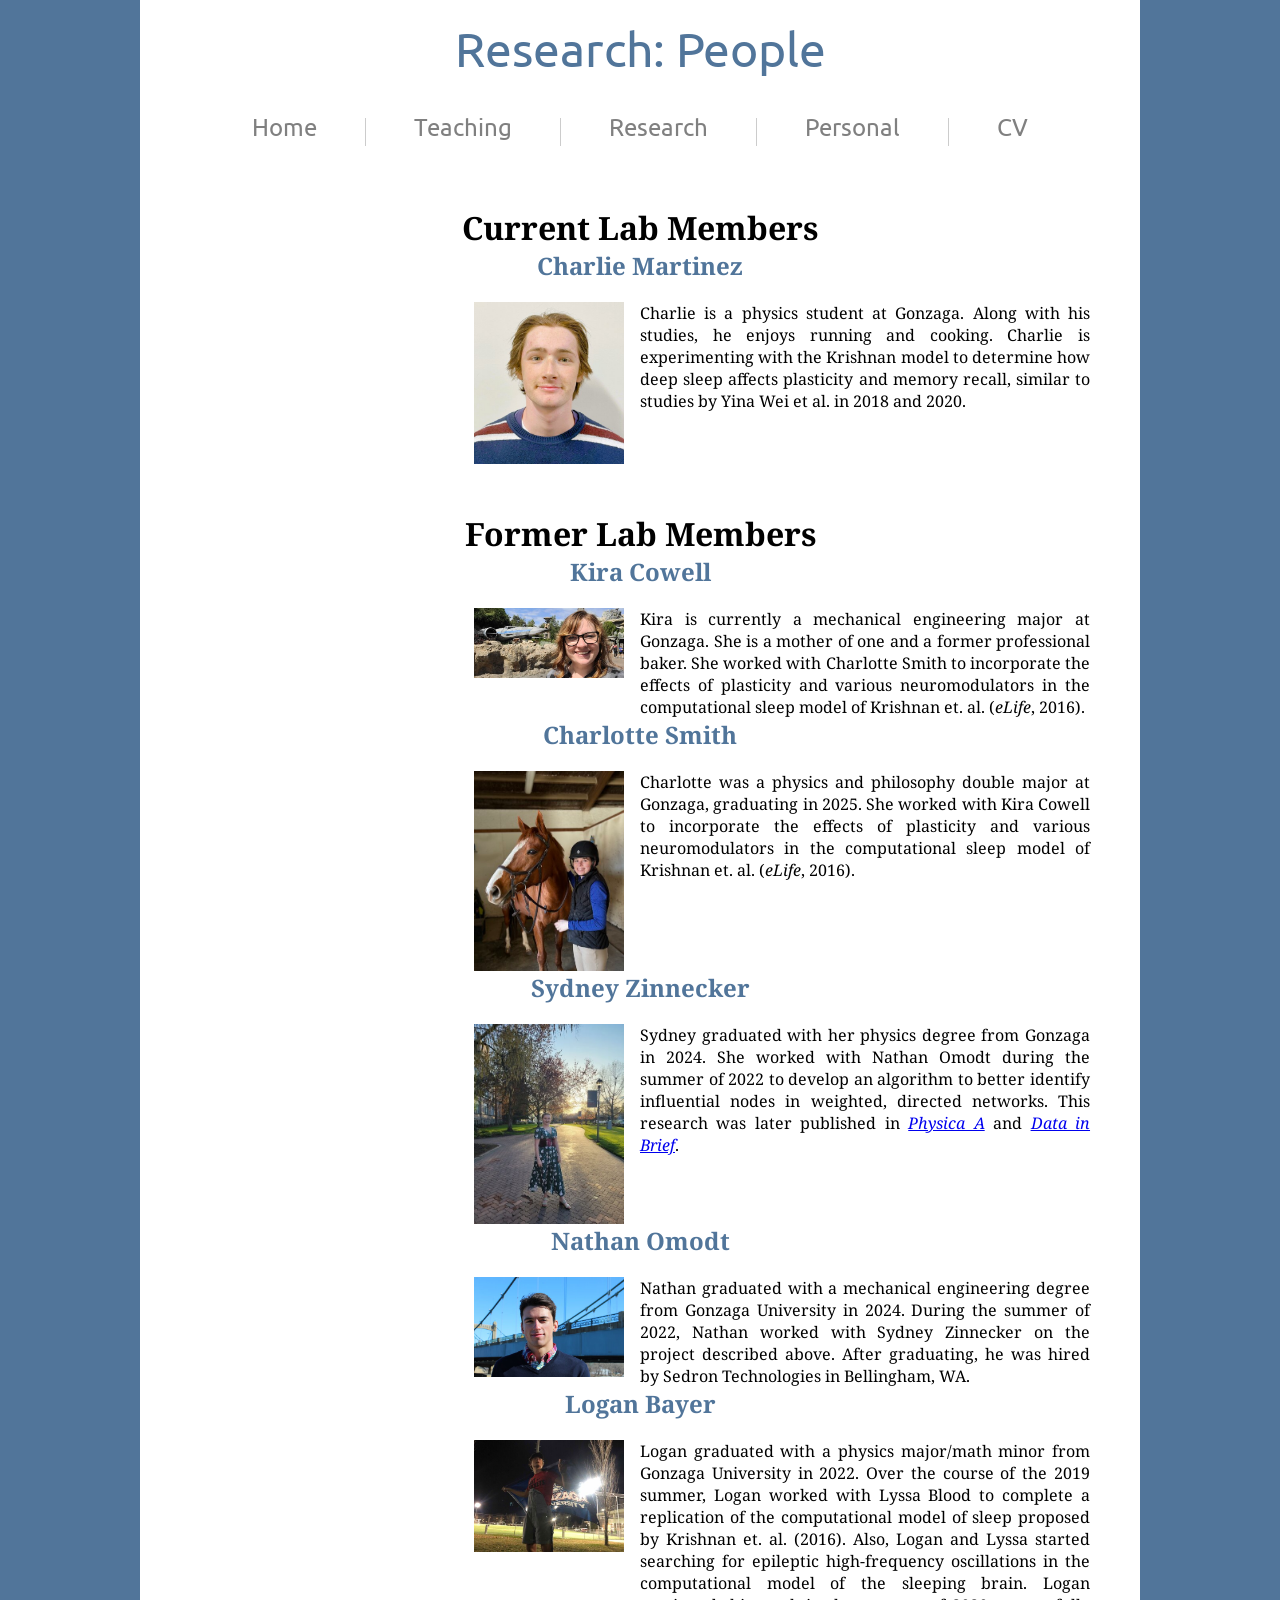
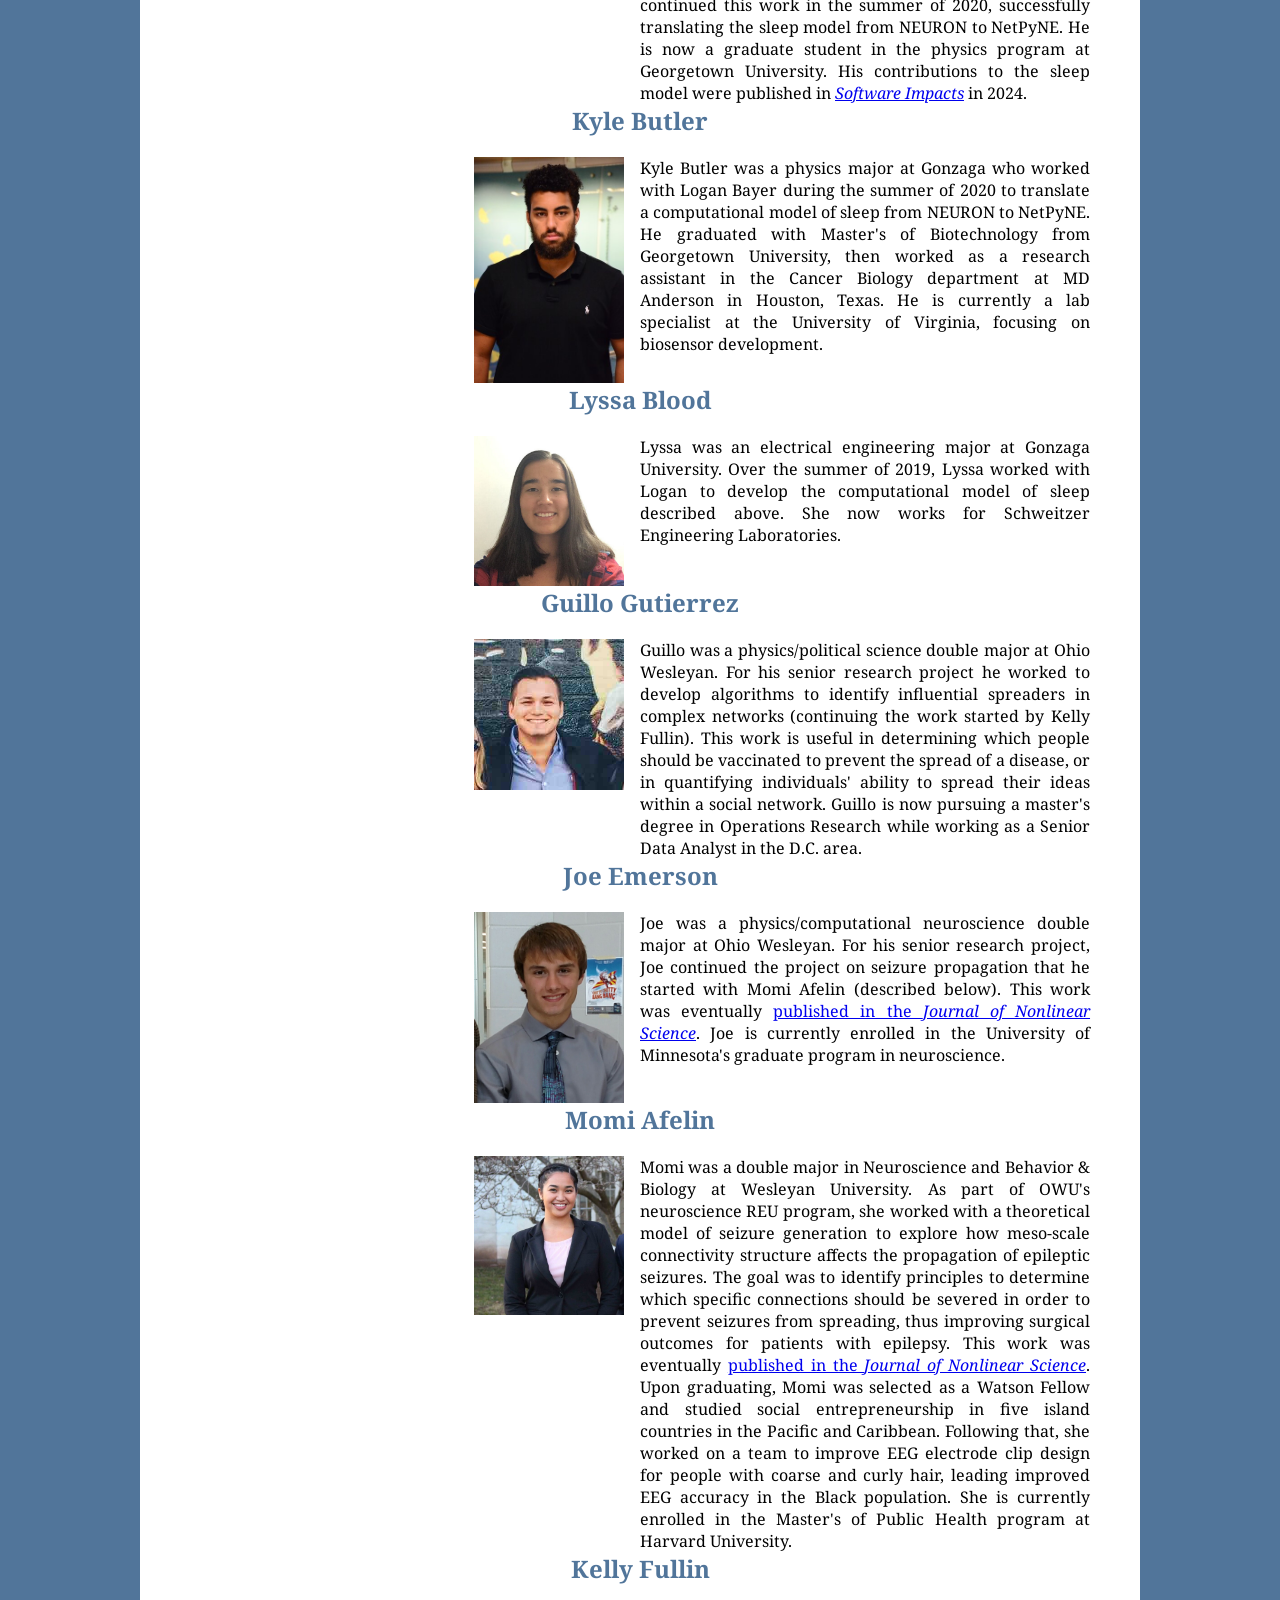
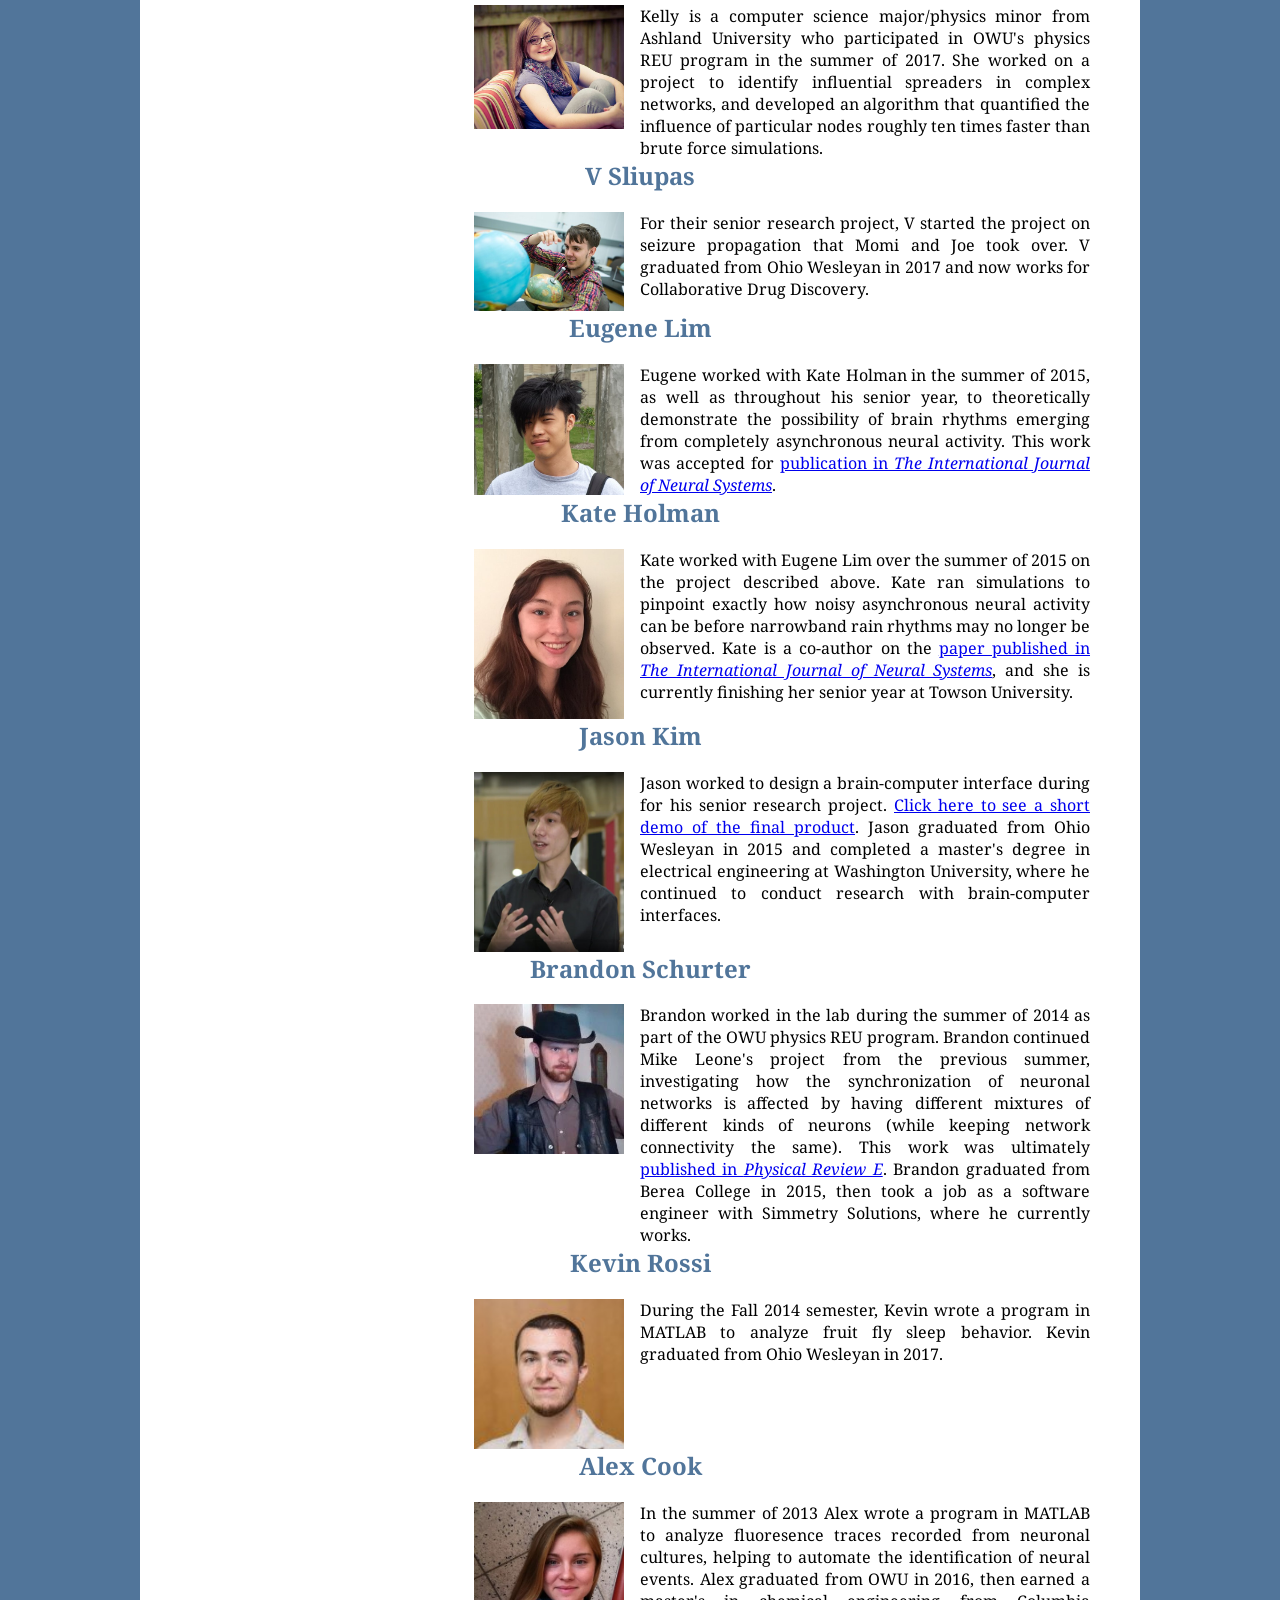
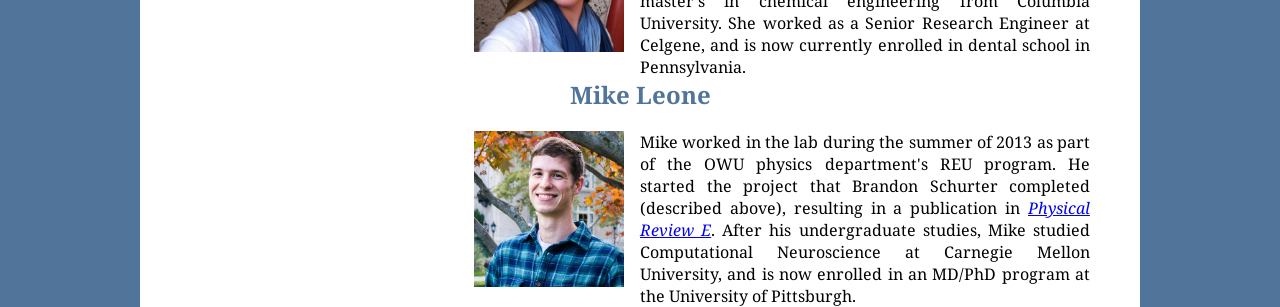
==== research/research_people.html @ 62ed1fb1 "initial commit for overhauled website: mobile friendly and html memory app" ====
<html>

<head>
	<meta name="viewport" content="width=device-width, initial-scale=1">
	<title> Christian G. Fink, Gonzaga University </title>
	<link rel="stylesheet" href="research_people_style.css">
	<script type="text/javascript" src="jquery-3.1.0.min.js"></script>
</head>

<body>
	<div id="container">
		<div id="content">
		
			<div class="pagetitle">
				Research: People		
			</div>
			
			<!-- begin dropdown navigation bar -->
			<div class="nav">
				<div class="dropdown">
					<a href="../index.html"> <button class="dropbtn"> Home </button> </a>
				</div>
				
				<div class="vertline"> <!-- vertical line to separate dropdown buttons -->
				</div>
				
				<div class="dropdown">
				<a href="../teaching/teaching_overview.html"><button class="dropbtn"> Teaching </button></a>
					<div class="dropdown-content">
						<a href="../teaching/teaching_overview.html">Overview</a>
						<a href="../teaching/teaching_courses.html">Courses</a>
						<a href="../teaching/teaching_resources.html">Pedagogical resources</a>
					</div>
				</div>
				
				<div class="vertline"> <!-- vertical line to separate dropdown buttons -->
				</div>
				
				<div class="dropdown">
				<a href="../research/research_projects.html"> <button class="dropbtn"> Research </button> </a>
					<div class="dropdown-content">
						<a href="../research/research_projects.html">Projects</a>
						<a href="../research/research_people.html">People</a>
						<a href="../research/research_publications.html">Publications</a>
					</div>
				</div>
				
				<div class="vertline"> <!-- vertical line to separate dropdown buttons -->
				</div>
				
				<div class="dropdown">
				<a href="../personal/personal_overview.html"><button class="dropbtn"> Personal </button></a>
					<div class="dropdown-content">
						<a href="../personal/personal_overview.html">About me</a>
						<a href="../personal/personal_running.html">Running</a>
					</div>
				</div>
				
				<div class="vertline"> <!-- vertical line to separate dropdown buttons -->
				</div>
				
				<div class="dropdown">
					<a href="../cv/fink_cv.pdf"><button class="dropbtn"> CV </button></a>
					<div class="dropdown-content">
						<a href="../cv/fink_cv.pdf">View</a> <!-- this doesn't work...need to fix this -->
						<a href="../cv/fink_cv.pdf" download>Download</a>
					</div>
				</div>
			</div> <!-- end nav -->
		<!-- hamburger menu for mobile -->
		<button class="hamburger" onclick="toggleMobileMenu()">&#9776; Menu</button>
		<div class="mobile-nav" id="mobile-nav">
			<a href="../index.html">Home</a>
			<a href="../teaching/teaching_overview.html">Teaching: Overview</a>
			<a href="../teaching/teaching_courses.html">Teaching: Courses</a>
			<a href="../teaching/teaching_resources.html">Teaching: Resources</a>
			<a href="../research/research_projects.html">Research: Projects</a>
			<a href="../research/research_people.html">Research: People</a>
			<a href="../research/research_publications.html">Research: Publications</a>
			<a href="../personal/personal_overview.html">Personal: About me</a>
			<a href="../personal/personal_running.html">Personal: Running</a>
			<a href="../cv/fink_cv.pdf">CV: View</a>
			<a href="../cv/fink_cv.pdf" download>CV: Download</a>
		</div>
			
			<!--begin main text area -->
			<div class="maintext">
				<h1> Current Lab Members </h1>
				
				<div class="picandtext">
					<center>
					<h2> Charlie Martinez </h2>
					</center>
						<div class="picleft">
							<img src="people_img/charlie_martinez.jpeg" alt="" />
						</div>
						<div class="textright">
							Charlie is a physics student at Gonzaga. Along with his studies, 
							he enjoys running and cooking. Charlie is experimenting with the 
							Krishnan model to determine how deep sleep affects plasticity and 
							memory recall, similar to studies by Yina Wei et al. in 2018 and 2020. 
						</div>
				</div>

				
				<h1> Former Lab Members </h1>
				
				<div class="picandtext">
					<center>
					<h2> Kira Cowell </h2>
					</center>
						<div class="picleft">
							<img src="people_img/kira_cowell.jpg" alt="" />
						</div>
						<div class="textright">
							Kira is currently a mechanical engineering major at Gonzaga. She is a mother of one and a former professional baker. 
							She worked with Charlotte Smith to incorporate the effects of plasticity
							and various neuromodulators in the computational sleep model of Krishnan et. al. (<i>eLife</i>, 2016). 
						</div>
				</div>
				
				<div class="picandtext">
					<center>
					<h2> Charlotte Smith </h2>
					</center>
						<div class="picleft">
							<img src="people_img/charlotte_smith.jpeg" alt="" />
						</div>
						<div class="textright">
							Charlotte was a physics and philosophy double major at Gonzaga, graduating in 2025.  
							She worked with Kira Cowell to incorporate the effects of plasticity
							and various neuromodulators in the computational sleep model of Krishnan et. al. (<i>eLife</i>, 2016). 
						</div>
				</div>
				
				<div class="picandtext">
					<center>
					<h2> Sydney Zinnecker </h2>
					</center>
						<div class="picleft">
							<img src="people_img/sydney_zinnecker.jpg" alt="" />
						</div>
						<div class="textright">
							Sydney graduated with her physics degree from Gonzaga in 2024. She worked with Nathan Omodt during the summer of 
							2022 to develop an algorithm to better identify influential nodes in weighted, directed networks. This research was
							later published in <a href="https://www.sciencedirect.com/science/article/pii/S0378437123006386" target="_blank"><i>Physica A</i></a> 
							and <a href="https://www.sciencedirect.com/science/article/pii/S2352340923006212" target="_blank"><i>Data in Brief</i></a>.
						</div>
				</div>
				
				<div class="picandtext">
					<center>
					<h2> Nathan Omodt </h2>
					</center>
						<div class="picleft">
							<img src="people_img/Nathan_Omodt.JPG" alt="" />
						</div>
						<div class="textright">
							Nathan graduated with a mechanical engineering degree from Gonzaga University in 2024. During the summer of 2022, Nathan worked with Sydney 
							Zinnecker on the project described above. After graduating, he was hired by Sedron Technologies in Bellingham, WA.
						</div>
				</div>
				
				<div class="picandtext">
					<center>
					<h2> Logan Bayer </h2>
					</center>
						<div class="picleft">
							<img src="people_img/logan_bayer.JPG" alt="" />
						</div>
						<div class="textright">
							Logan graduated with a physics major/math minor from Gonzaga University in 2022. 
							Over the course of the 2019 summer, Logan worked with Lyssa Blood to complete a 
							replication of the computational model of sleep proposed by Krishnan et. al. (2016). Also, Logan and Lyssa started searching 
							for epileptic high-frequency oscillations in the computational model of the sleeping brain. 
							Logan continued this work in the summer of 2020, successfully translating the sleep model from NEURON to NetPyNE.
							He is now a graduate student in the physics program at Georgetown University. His contributions to the sleep model
							were published in <a href="https://www.sciencedirect.com/science/article/pii/S2665963824000551" target="_blank"><i>Software Impacts</i></a> in 2024.
						</div>
				</div>
				
				<div class="picandtext">
					<center>
					<h2> Kyle Butler </h2>
					</center>
						<div class="picleft">
							<img src="people_img/kyle_butler.jpg" alt="" />
						</div>
						<div class="textright">
							Kyle Butler was a physics major at Gonzaga who worked with Logan Bayer during the summer of 2020
							to translate a computational model of sleep from NEURON to NetPyNE. He graduated with Master's of 
							Biotechnology from Georgetown University, then worked as a research assistant in the Cancer Biology 
							department at MD Anderson in Houston, Texas. He is currently a lab specialist at the University of Virginia,
							focusing on biosensor development.
							
						</div>
				</div>
				
				<div class="picandtext">
					<center>
					<h2> Lyssa Blood </h2>
					</center>
						<div class="picleft">
							<img src="people_img/lyssa_blood.jpg" alt="" />
						</div>
						<div class="textright">
							Lyssa was an electrical engineering major at Gonzaga University. Over the summer of 2019, 
							Lyssa worked with Logan to develop the computational model of sleep described above. 
							She now works for Schweitzer Engineering Laboratories.
						</div>
				</div>
				
				<div class="picandtext">
					<center>
					<h2> Guillo Gutierrez </h2>
					</center>
						<div class="picleft">
							<img src="people_img/guillo.jpg" alt="" />
						</div>
						<div class="textright">
							Guillo was a physics/political science double major at Ohio Wesleyan. For his senior research project he 
							worked to develop algorithms to identify influential spreaders
							in complex networks (continuing the work started by Kelly Fullin). This work is useful in determining which people 
							should be vaccinated to prevent the spread of a disease, or in quantifying individuals' ability to spread their
							ideas within a social network. Guillo is now pursuing a master's degree in Operations Research while working as a Senior 
							Data Analyst in the D.C. area.
						</div>
				</div>
				
				<div class="picandtext">
					<center>
					<h2> Joe Emerson </h2>
					</center>
						<div class="picleft">
							<img src="people_img/joe_emerson.png" alt="" />
						</div>
						<div class="textright">
							Joe was a physics/computational neuroscience double major at Ohio Wesleyan. For his senior research project, Joe
							continued the project on seizure propagation that he started with Momi Afelin (described below). This work was eventually
							<a href="https://link.springer.com/article/10.1007/s00332-019-09545-4" target="_blank">published in the <i>Journal of Nonlinear Science</i></a>. 
							Joe is currently enrolled in the University of Minnesota's
							graduate program in neuroscience.
						</div>
				</div>
				
				<div class="picandtext">
					<center>
					<h2> Momi Afelin </h2>
					</center>
						<div class="picleft">
							<img src="people_img/momi_afelin.JPG" alt="" />
						</div>
						<div class="textright">
							Momi was a double major in Neuroscience and Behavior & Biology at Wesleyan University. As part of OWU's 
							neuroscience REU program, she worked with a theoretical model of seizure generation
							to explore how meso-scale connectivity structure affects the propagation 
							of epileptic seizures. The goal was to identify principles to determine which
							specific connections should be severed in order to prevent seizures from spreading,
							thus improving surgical outcomes for patients with epilepsy. This work was eventually
							<a href="https://link.springer.com/article/10.1007/s00332-019-09545-4" target="_blank">published in the <i>Journal of Nonlinear Science</i></a>.
							Upon graduating, Momi was selected as a 
							Watson Fellow and studied social entrepreneurship in five island countries in the Pacific and Caribbean. Following that, she worked on a team to improve
							EEG electrode clip design for people with coarse and curly hair, leading improved EEG accuracy in the Black population. She is currently enrolled in 
							the Master's of Public Health program at Harvard University.
						</div>
				</div>
				
				<div class="picandtext">
					<center>
					<h2> Kelly Fullin </h2>
					</center>
						<div class="picleft">
							<img src="people_img/kelly_fullin.JPG" alt="" />
						</div>
						<div class="textright">
							Kelly is a computer science major/physics minor from Ashland University who participated
							in OWU's physics REU program in the summer of 2017. She worked on a project to identify influential spreaders
							in complex networks, and developed an algorithm that quantified the influence of particular nodes roughly ten times faster
							than brute force simulations.
						</div>
				</div>
				
				<div class="picandtext">
					<center>
					<h2> V Sliupas </h2>
					</center>
						<div class="picleft">
							<img src="people_img/v_sliupas.jpg" alt="" />
						</div>
						<div class="textright">
							For their senior research project, V started the project on seizure propagation that Momi and Joe took over. V graduated from
							Ohio Wesleyan in 2017 and now works for Collaborative Drug Discovery.
						</div>
				</div>
				
				<div class="picandtext">
					<center>
					<h2> Eugene Lim </h2>
					</center>
						<div class="picleft">
							<img src="people_img/eugene_lim.jpg" alt="" />
						</div>
						<div class="textright">
							Eugene worked with Kate Holman in the summer of 2015, as well as throughout his senior year, to theoretically
							demonstrate the possibility of brain rhythms emerging from completely asynchronous neural activity. This work
							was accepted for <a href="http://www.worldscientific.com/doi/abs/10.1142/S0129065716500490" target="_blank">publication in 
							<i>The International Journal of Neural Systems</i></a>.
						</div>
				</div>
				
				<div class="picandtext">
					<center>
					<h2> Kate Holman </h2>
					</center>
						<div class="picleft">
							<img src="people_img/kate_holman.JPG" alt="" />
						</div>
						<div class="textright">
							Kate worked with Eugene Lim over the summer of 2015 on the project described above. Kate ran simulations to
							pinpoint exactly how noisy asynchronous neural activity can be before narrowband rain rhythms may no longer be observed. 
							Kate is a co-author on the <a href="http://www.worldscientific.com/doi/abs/10.1142/S0129065716500490" target="_blank">paper published 
							in <i>The International Journal of Neural Systems</i></a>, and she is 
							currently finishing her senior year at Towson University.
						</div>
				</div>
				
				<div class="picandtext">
					<center>
					<h2> Jason Kim </h2>
					</center>
						<div class="picleft">
							<img src="people_img/jason_kim.jpg" alt="" />
						</div>
						<div class="textright">
							Jason worked to design a brain-computer interface during for his senior research project. 
							<a href="https://www.youtube.com/watch?v=GSs8C_G0uCc" target="_blank">Click here to see a short demo
							of the final product</a>. Jason graduated from Ohio Wesleyan in 2015 and completed a master's 
							degree in electrical engineering at Washington University, where he continued to conduct research with brain-computer interfaces.
						</div>
				</div>
				
				<div class="picandtext">
					<center>
					<h2> Brandon Schurter </h2>
					</center>
						<div class="picleft">
							<img src="people_img/brandon_schurter.jpg" alt="" />
						</div>
						<div class="textright">
							Brandon worked in the lab during the summer of 2014 as part of the OWU physics REU program. Brandon continued Mike Leone's project
							from the previous summer, investigating how the synchronization of neuronal networks is affected by having different mixtures
							of different kinds of neurons (while keeping network connectivity the same). This work was ultimately 
							<a href="http://journals.aps.org/pre/abstract/10.1103/PhysRevE.91.032813" target="_blank">published in <i>Physical Review E</i></a>.
							Brandon graduated from Berea College in 2015, then took a job as a software engineer with Simmetry Solutions, where he currently works.
						</div>
				</div>
				
				<div class="picandtext">
					<center>
					<h2> Kevin Rossi </h2>
					</center>
						<div class="picleft">
							<img src="people_img/kevin_rossi.jpg" alt="" />
						</div>
						<div class="textright">
							During the Fall 2014 semester, Kevin wrote a program in MATLAB to analyze fruit fly sleep behavior. Kevin graduated from 
							Ohio Wesleyan in 2017. 
						</div>
				</div>
				
			<!--	<div class="picandtext">
					<center>
					<h2> Ben Letson </h2>
					</center>
						<div class="picleft">
							<img src="people_img/ben_letson.jpg" alt="" />
						</div>
						<div class="textright">
							For his senior research project, Ben worked to implement and extend <a href="http://www.ncbi.nlm.nih.gov/pubmed/22903565" target="_blank"> a control 
							algorithm</a> for desynchronizing a population of neurons with an electrical stimulus. Such an algorithm would be useful for eliminating
							the tremor associated with Parkinson's disease. Ben also contributed to a <a href="http://journals.aps.org/pre/abstract/10.1103/PhysRevE.91.032813" target="_blank"> 
							publication investigating the synchronization of neuronal networks</a>.
							Ben is now studying theoretical neuroscience in the University of Pittsburgh's graduate program
							in mathematics.
						</div>
				</div> -->
				
				<div class="picandtext">
					<center>
					<h2> Alex Cook </h2>
					</center>
						<div class="picleft">
							<img src="people_img/alex_cook.jpg" alt="" />
						</div>
						<div class="textright">
							In the summer of 2013 Alex wrote a program in MATLAB to analyze fluoresence traces recorded from neuronal cultures, helping
							to automate	the identification of neural events.
							Alex graduated from OWU in 2016, then earned a master's in chemical engineering from Columbia University. She
							worked as a Senior Research Engineer at Celgene, and is now currently enrolled in dental school in Pennsylvania.
							
						</div>
				</div>
				
				<div class="picandtext">
					<center>
					<h2> Mike Leone </h2>
					</center>
						<div class="picleft">
							<img src="people_img/mike_leone.jpg" alt="" />
						</div>
						<div class="textright">
							Mike worked in the lab during the summer of 2013 as part of the OWU physics department's REU program. He started the 
							project that Brandon Schurter completed (described above), resulting in a publication in 
							<a href="http://journals.aps.org/pre/abstract/10.1103/PhysRevE.91.032813" target="_blank"><i>Physical Review E</i></a>.
							After his undergraduate studies, Mike studied Computational Neuroscience at Carnegie Mellon University, and is
							now enrolled in an MD/PhD program at the University of Pittsburgh.
						</div>
				</div> 

			</div>
		</div> <!-- end content -->
	</div> <!-- end container -->
	
	<script>
	  (function(i,s,o,g,r,a,m){i['GoogleAnalyticsObject']=r;i[r]=i[r]||function(){
	  (i[r].q=i[r].q||[]).push(arguments)},i[r].l=1*new Date();a=s.createElement(o),
	  m=s.getElementsByTagName(o)[0];a.async=1;a.src=g;m.parentNode.insertBefore(a,m)
	  })(window,document,'script','https://www.google-analytics.com/analytics.js','ga');

	  ga('create', 'UA-84944506-1', 'auto');
	  ga('send', 'pageview');

	</script>
	<script>
		function toggleMobileMenu() {
			document.getElementById("mobile-nav").classList.toggle("open");
		}
	</script>
</body>


</html>
---- research/research_people_style.css ----
@import 'https://fonts.googleapis.com/css?family=Muli|Noto+Serif|Oswald|Ubuntu';
 
html, body {
    margin: 0;
	background-color:51759A;
	font-size:16px; 
}

#container{
	height:100%;
}

#content {
	margin: auto;
	background-color: white; /* DBD8D7 is a nice light gray */
	color: black;
	max-width: 1000px;
	min-height:100%;
} 

.pagetitle {
	color: 51759A;
	font-size: 3em;
	max-width: 500px;
	margin: auto;
	text-align:center;
	font-family: 'Ubuntu',monospace;
	line-height: 2em;
}

.nav {
	text-align:center;
}

.navitem {
	display:inline-block;
    background-color: #4CAF50;
    color: white;
    padding: 16px;
    font-size: 16px;
}

.itembox:hover{
	background-color:white;
	color:305D93;
	border-color:305D93;
}



 /*dropdown code from http://www.w3schools.com/howto/howto_css_dropdown.asp */
 /* Dropdown Button */
.dropbtn {
    background-color: white;
    color: gray;
    padding: 16px;
    font-size: 1.5em;
	font-family: 'Ubuntu',Sans-Serif;
    /* border-right: solid black 2px; */
	border: none;
    cursor: pointer;
	margin: auto 1em;
	/* margin: 0 1em 2em; /* top [left-and-right] bottom */ 
}

/* The container <div> - needed to position the dropdown content */
.dropdown {
    /* position: relative; */
	text-align:center;
    display: inline-block;
}

/* Dropdown Content (Hidden by Default) */
.dropdown-content {
	font-family: 'Ubuntu',Sans-Serif;
    display: none;
    position: absolute;
    background-color: #f9f9f9;
    min-width: 160px;
    box-shadow: 0px 8px 16px 0px rgba(0,0,0,0.2);
}

/* Links inside the dropdown */
.dropdown-content a {
    color: black;
    padding: 12px 16px;
    text-decoration: none;
    display: block;
}

/* Change color of dropdown links on hover */
.dropdown-content a:hover {background-color: #f1f1f1}

/* Show the dropdown menu on hover */
.dropdown:hover .dropdown-content {
    display: block;
}

/* Change the background color of the dropdown button when the dropdown content is shown */
.dropdown:hover .dropbtn {
    font-weight:bold;
	font-size:1.75em;
}

.maintext{
	clear:both;
	max-width:900px;
	margin: 2em auto;
	color:black;
	font-family: 'Noto Serif',Sans-Serif;
	font-size:1em;
	text-align: justify;
}

.picandtext{
    content:"";
    display: table;
    clear: both;
	margin: 0 auto;
}

.picleft{
	float: left;
    width: 50%;
}

.textright {
    float: right;
    width: 50%;
}

img {
    width:150px;
	float:right;
	margin: 0 1em;
}

@media screen and (max-width: 480px) {
    .left, 
    .right {
        float: none;
        width: auto;
    }
}

h1 {
	text-align:center;
	font-family: 'Noto Serif',Sans-Serif;
	margin: 1.5em auto 0;
}

h2 {
	color: 51759A;
}


/* ===== HAMBURGER / MOBILE NAV ===== */
.hamburger {
    display: none;
    background: none;
    border: none;
    font-size: 1.8em;
    cursor: pointer;
    padding: 10px 20px;
    color: gray;
    width: 100%;
    text-align: left;
}

.mobile-nav {
    display: none;
    flex-direction: column;
    background: #f9f9f9;
    border-top: 1px solid #ddd;
    border-bottom: 1px solid #ddd;
}

.mobile-nav a {
    padding: 12px 20px;
    text-decoration: none;
    color: black;
    border-bottom: 1px solid #eee;
    font-family: 'Ubuntu', Sans-Serif;
    font-size: 1em;
}

.mobile-nav a:hover { background-color: #f1f1f1; }

.mobile-nav.open { display: flex; }

/* ===== MOBILE RESPONSIVE LAYOUT ===== */
@media screen and (max-width: 768px) {
    .hamburger { display: block; }
    .nav { display: none; }
    .pagetitle { font-size: 1.8em; line-height: 1.5em; padding: 10px 0; }
    .picright, .textleft, .picleft, .textright {
        float: none;
        width: 100%;
        box-sizing: border-box;
    }
    .maintext { margin: 1em; }
}


.vertline {
    display: inline-block;
    height: 28px;
    border-left: 1px solid #ccc;
    vertical-align: middle;
    margin: 0 4px;
}
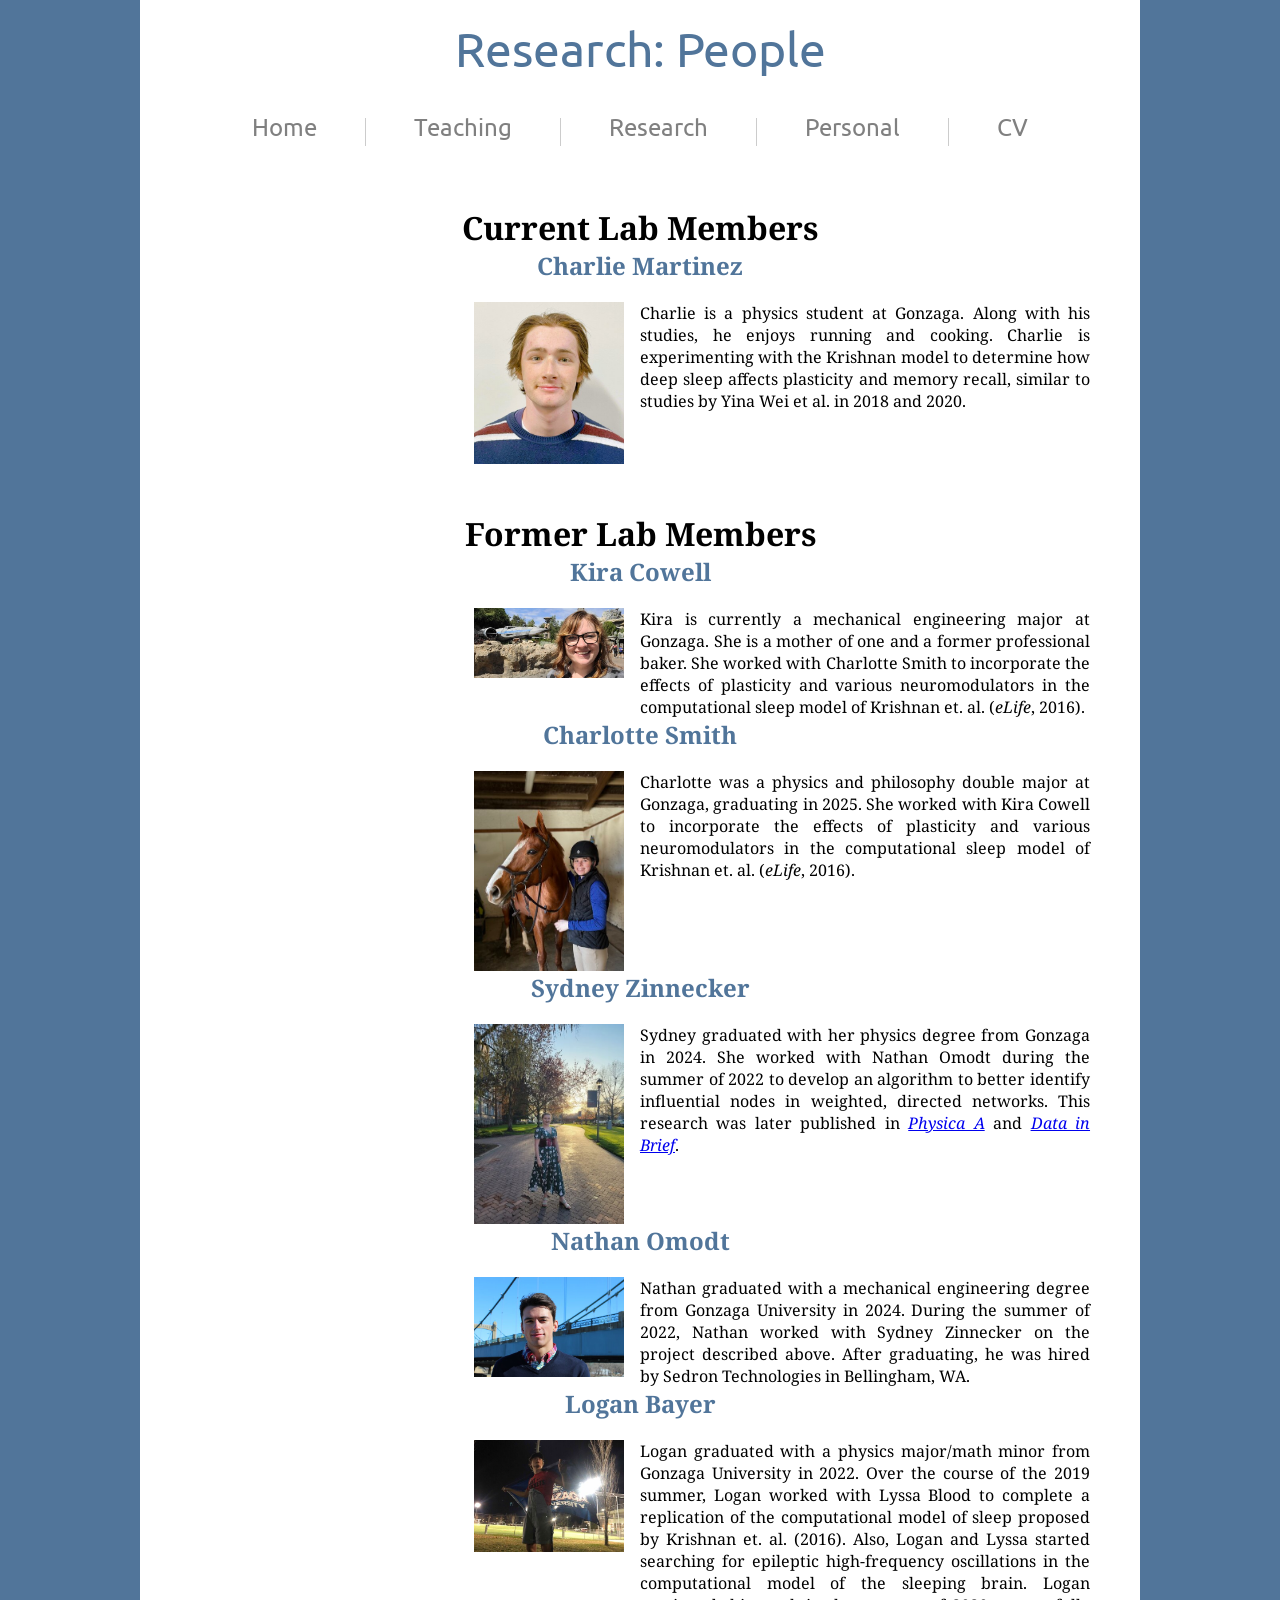
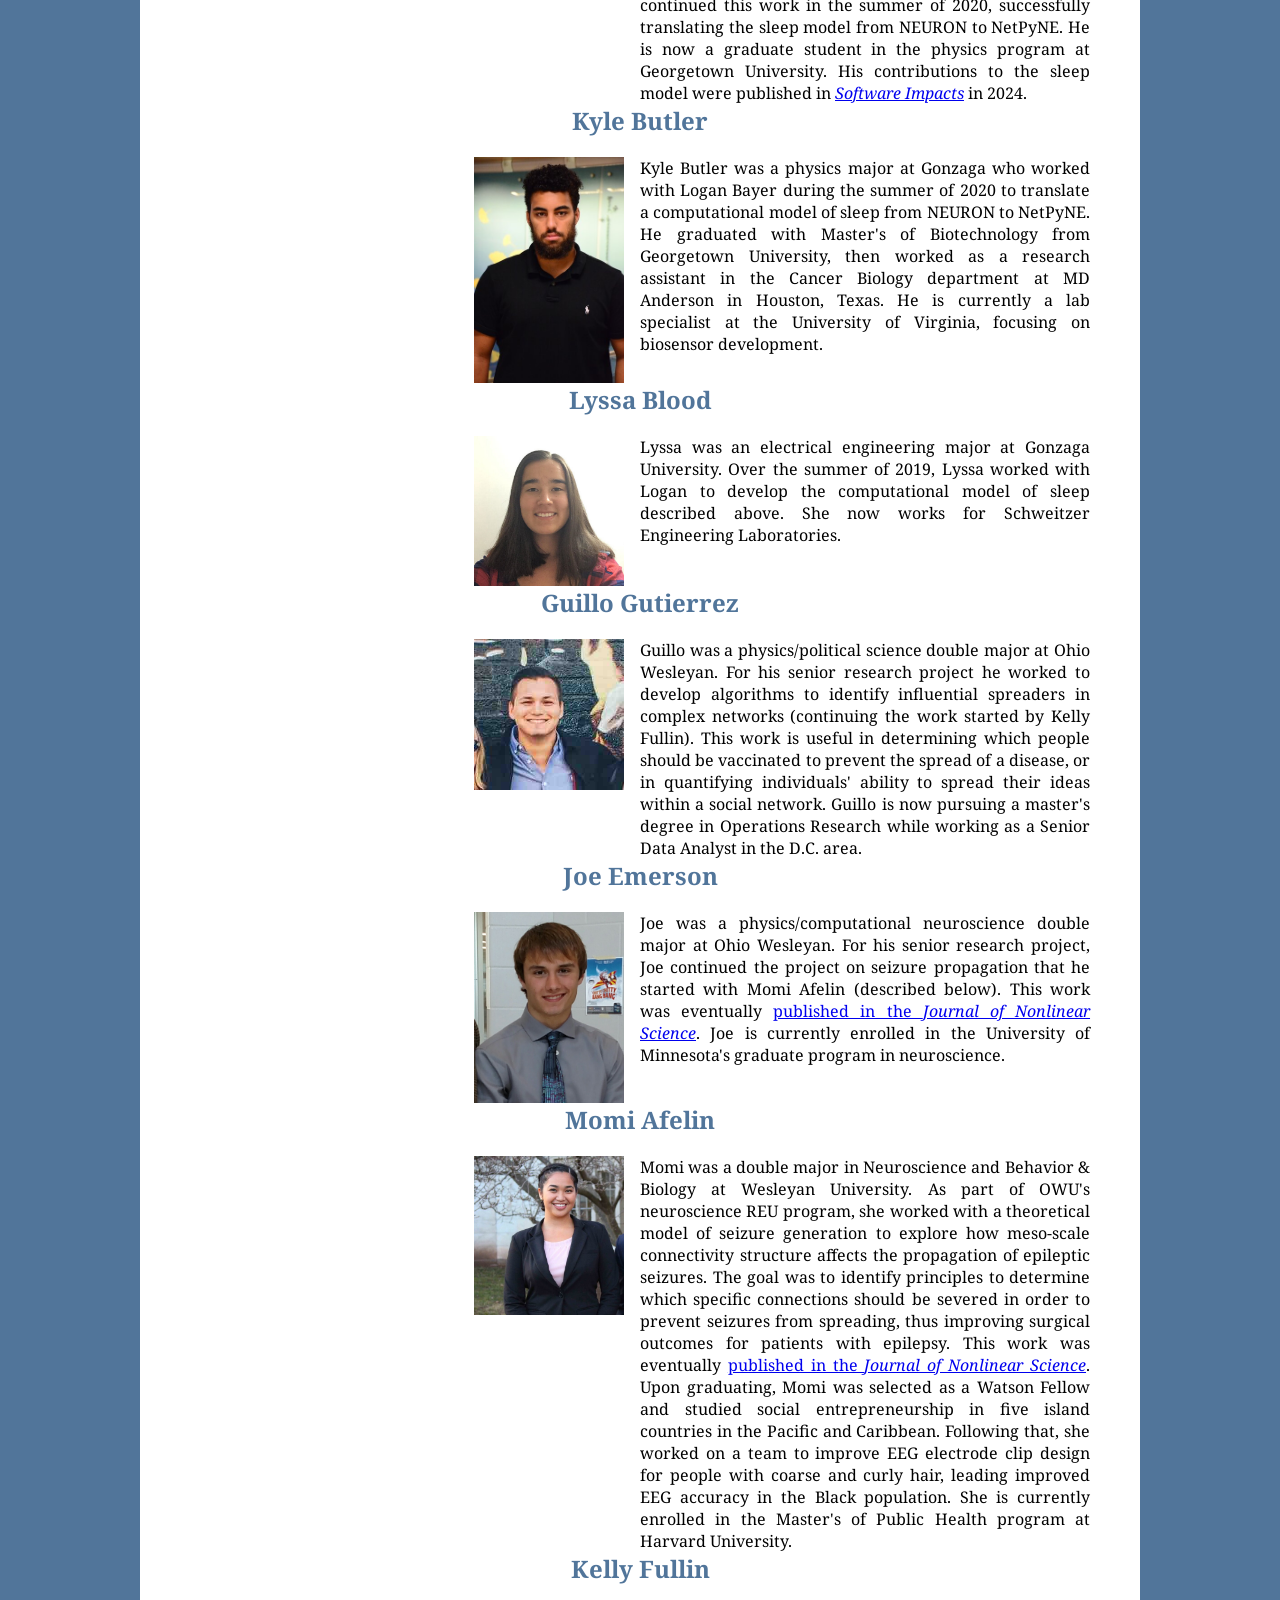
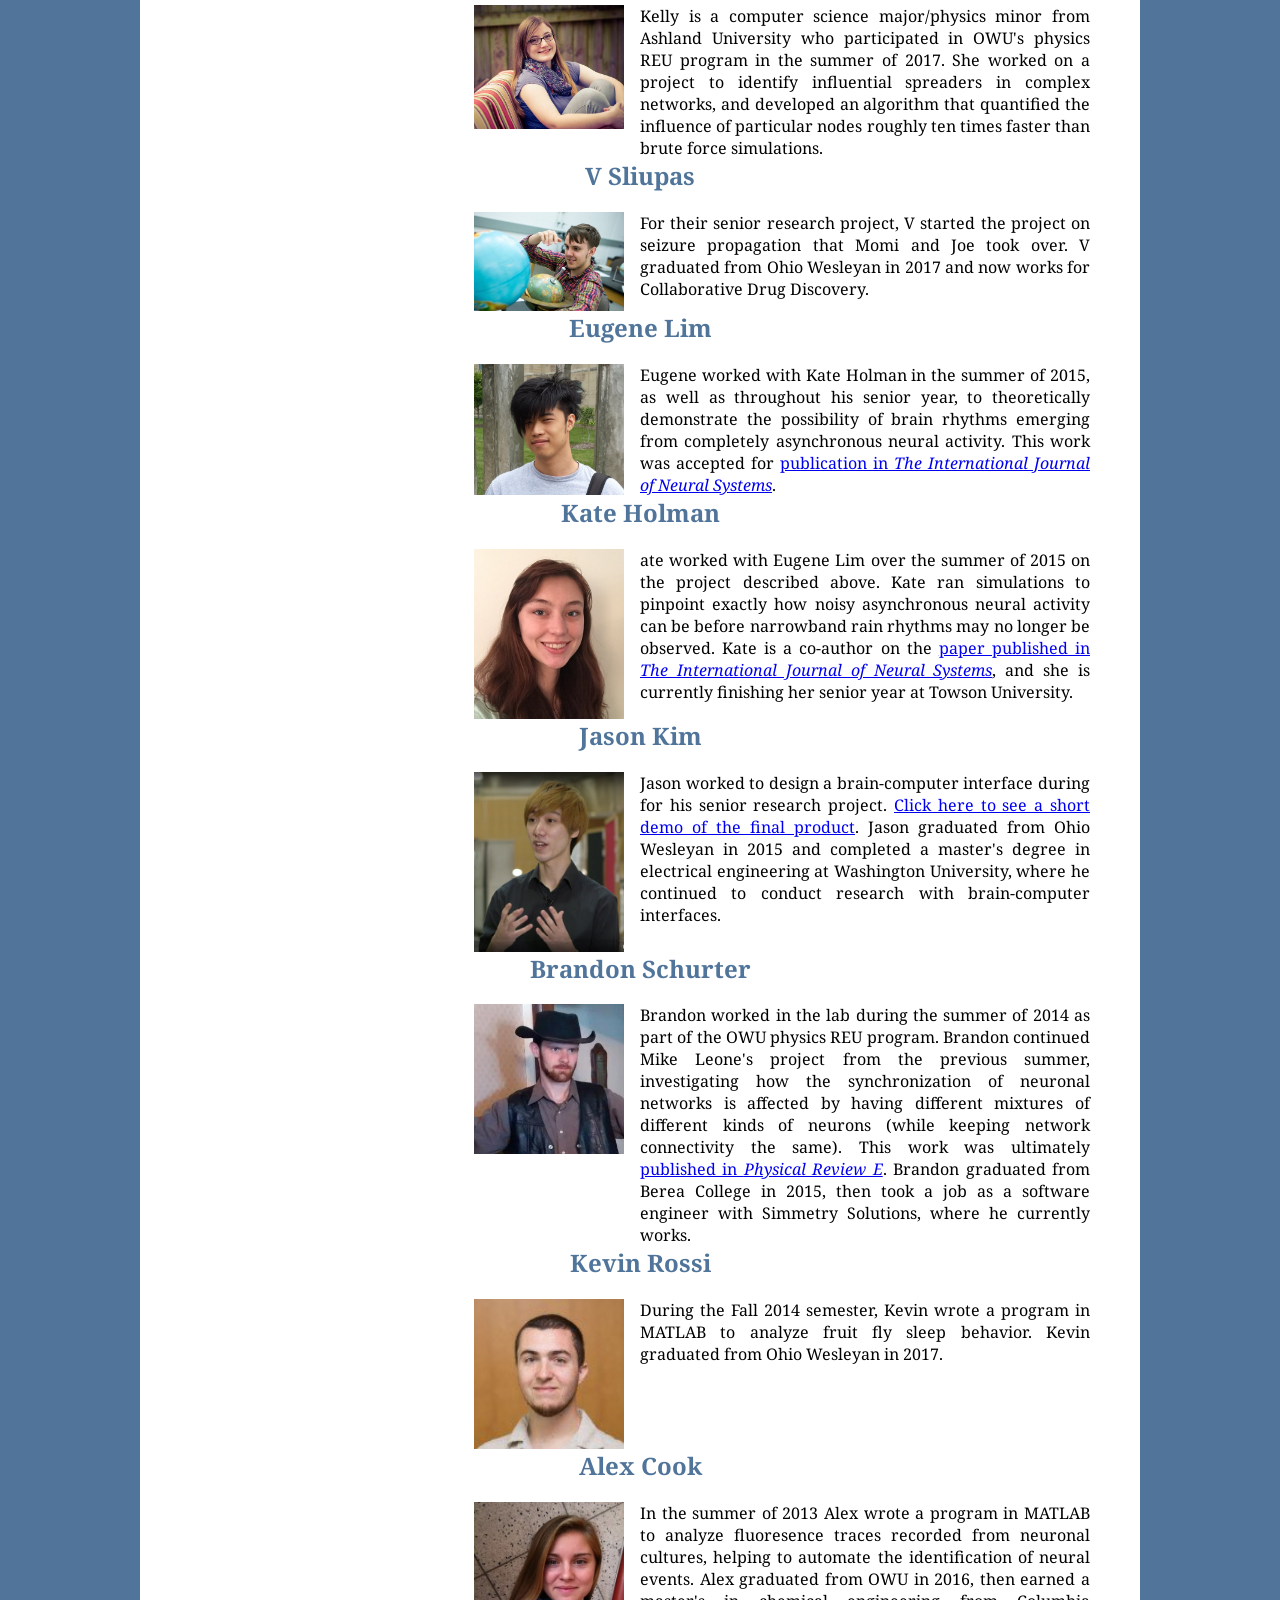
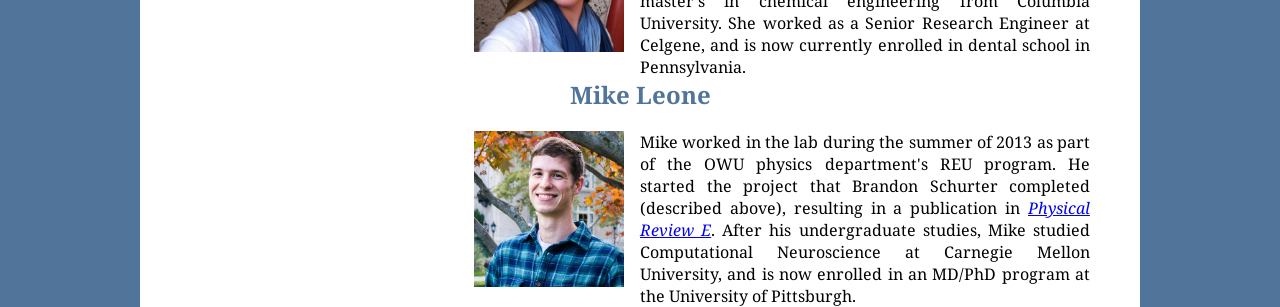
==== commit bd48d0f3: "testing git push" ====
--- a/research/research_people.html
+++ b/research/research_people.html
@@ -1,6 +1,6 @@
 <html>
 
-<head>
+<head>
 	<meta name="viewport" content="width=device-width, initial-scale=1">
 	<title> Christian G. Fink, Gonzaga University </title>
 	<link rel="stylesheet" href="research_people_style.css">
@@ -66,21 +66,21 @@
 						<a href="../cv/fink_cv.pdf" download>Download</a>
 					</div>
 				</div>
-			</div> <!-- end nav -->
-		<!-- hamburger menu for mobile -->
-		<button class="hamburger" onclick="toggleMobileMenu()">&#9776; Menu</button>
-		<div class="mobile-nav" id="mobile-nav">
-			<a href="../index.html">Home</a>
-			<a href="../teaching/teaching_overview.html">Teaching: Overview</a>
-			<a href="../teaching/teaching_courses.html">Teaching: Courses</a>
-			<a href="../teaching/teaching_resources.html">Teaching: Resources</a>
-			<a href="../research/research_projects.html">Research: Projects</a>
-			<a href="../research/research_people.html">Research: People</a>
-			<a href="../research/research_publications.html">Research: Publications</a>
-			<a href="../personal/personal_overview.html">Personal: About me</a>
-			<a href="../personal/personal_running.html">Personal: Running</a>
-			<a href="../cv/fink_cv.pdf">CV: View</a>
-			<a href="../cv/fink_cv.pdf" download>CV: Download</a>
+			</div> <!-- end nav -->
+		<!-- hamburger menu for mobile -->
+		<button class="hamburger" onclick="toggleMobileMenu()">&#9776; Menu</button>
+		<div class="mobile-nav" id="mobile-nav">
+			<a href="../index.html">Home</a>
+			<a href="../teaching/teaching_overview.html">Teaching: Overview</a>
+			<a href="../teaching/teaching_courses.html">Teaching: Courses</a>
+			<a href="../teaching/teaching_resources.html">Teaching: Resources</a>
+			<a href="../research/research_projects.html">Research: Projects</a>
+			<a href="../research/research_people.html">Research: People</a>
+			<a href="../research/research_publications.html">Research: Publications</a>
+			<a href="../personal/personal_overview.html">Personal: About me</a>
+			<a href="../personal/personal_running.html">Personal: Running</a>
+			<a href="../cv/fink_cv.pdf">CV: View</a>
+			<a href="../cv/fink_cv.pdf" download>CV: Download</a>
 		</div>
 			
 			<!--begin main text area -->
@@ -316,7 +316,7 @@
 							<img src="people_img/kate_holman.JPG" alt="" />
 						</div>
 						<div class="textright">
-							Kate worked with Eugene Lim over the summer of 2015 on the project described above. Kate ran simulations to
+							ate worked with Eugene Lim over the summer of 2015 on the project described above. Kate ran simulations to
 							pinpoint exactly how noisy asynchronous neural activity can be before narrowband rain rhythms may no longer be observed. 
 							Kate is a co-author on the <a href="http://www.worldscientific.com/doi/abs/10.1142/S0129065716500490" target="_blank">paper published 
 							in <i>The International Journal of Neural Systems</i></a>, and she is 
@@ -333,7 +333,7 @@
 						</div>
 						<div class="textright">
 							Jason worked to design a brain-computer interface during for his senior research project. 
-							<a href="https://www.youtube.com/watch?v=GSs8C_G0uCc" target="_blank">Click here to see a short demo
+							<a href="jason_bci_video.m4v" target="_blank">Click here to see a short demo
 							of the final product</a>. Jason graduated from Ohio Wesleyan in 2015 and completed a master's 
 							degree in electrical engineering at Washington University, where he continued to conduct research with brain-computer interfaces.
 						</div>
@@ -431,11 +431,11 @@
 	  ga('send', 'pageview');
 
 	</script>
-	<script>
-		function toggleMobileMenu() {
-			document.getElementById("mobile-nav").classList.toggle("open");
-		}
-	</script>
+	<script>
+		function toggleMobileMenu() {
+			document.getElementById("mobile-nav").classList.toggle("open");
+		}
+	</script>
 </body>
 
 
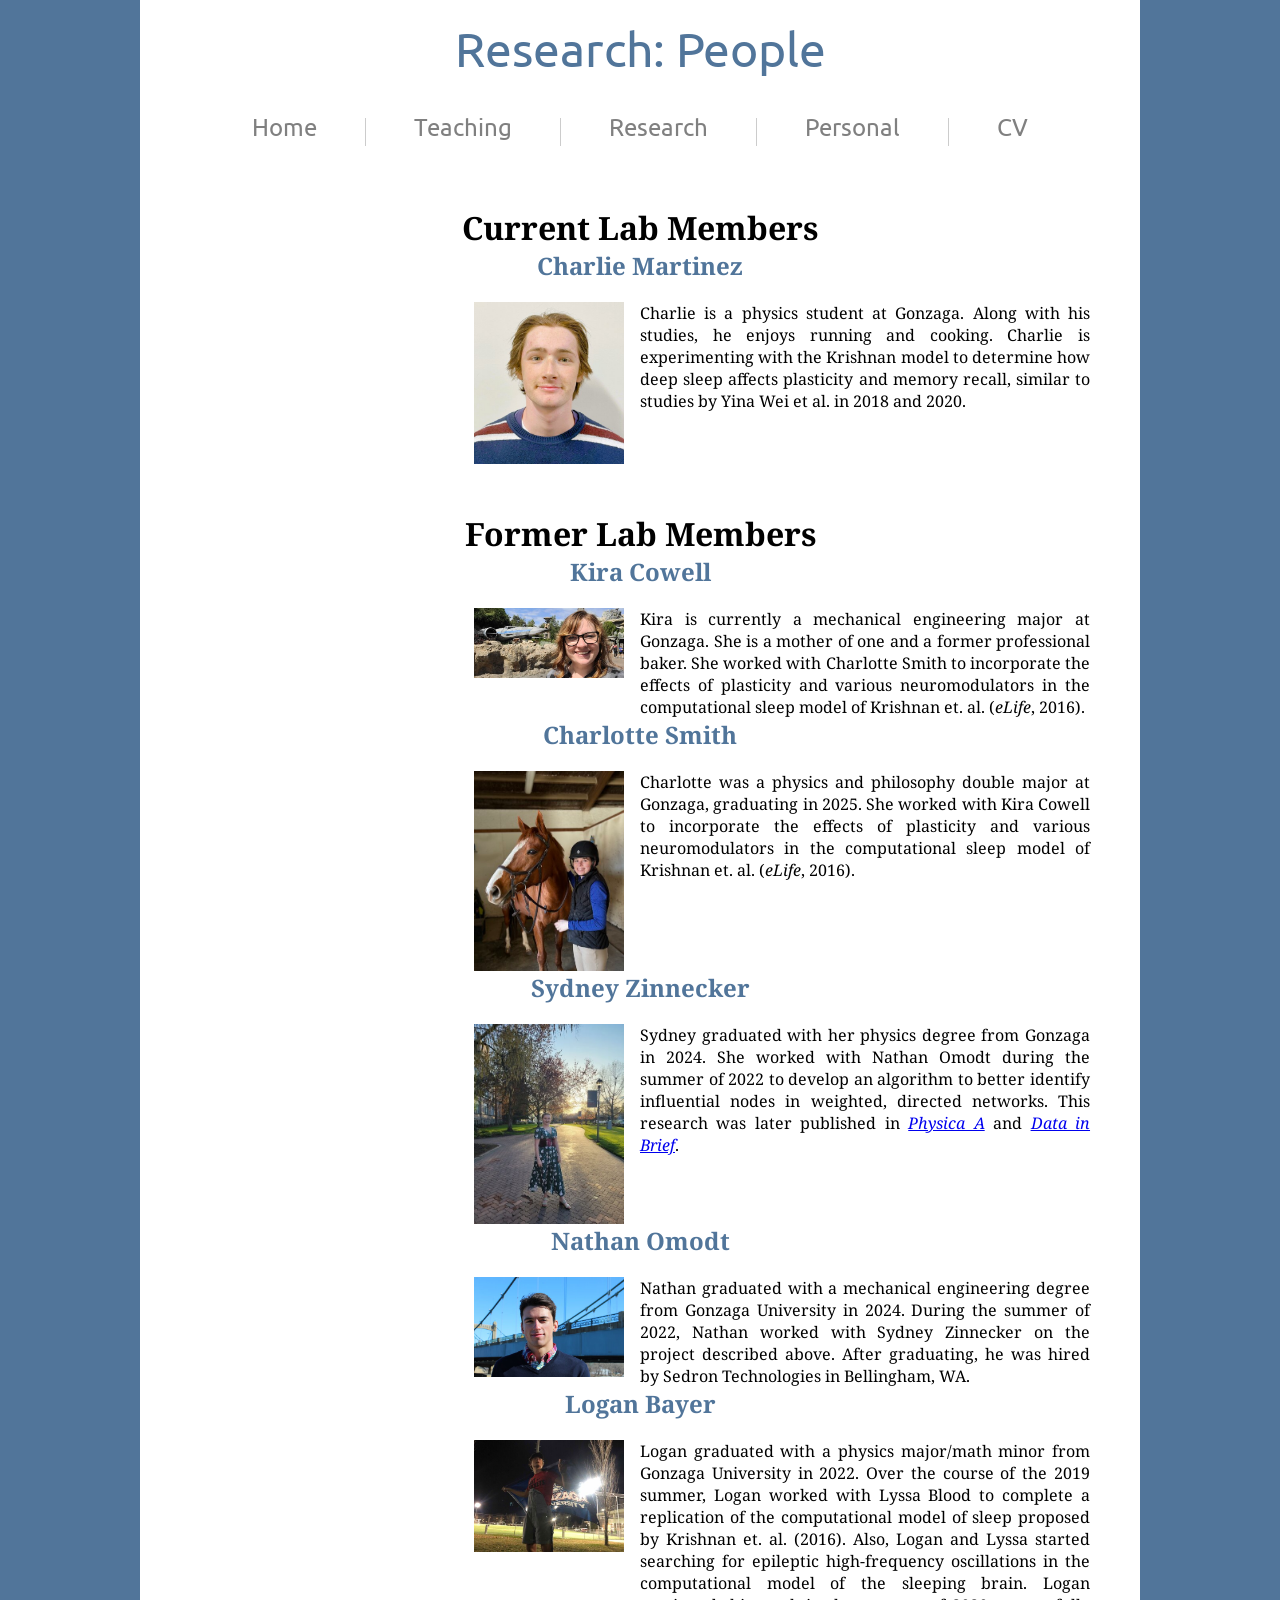
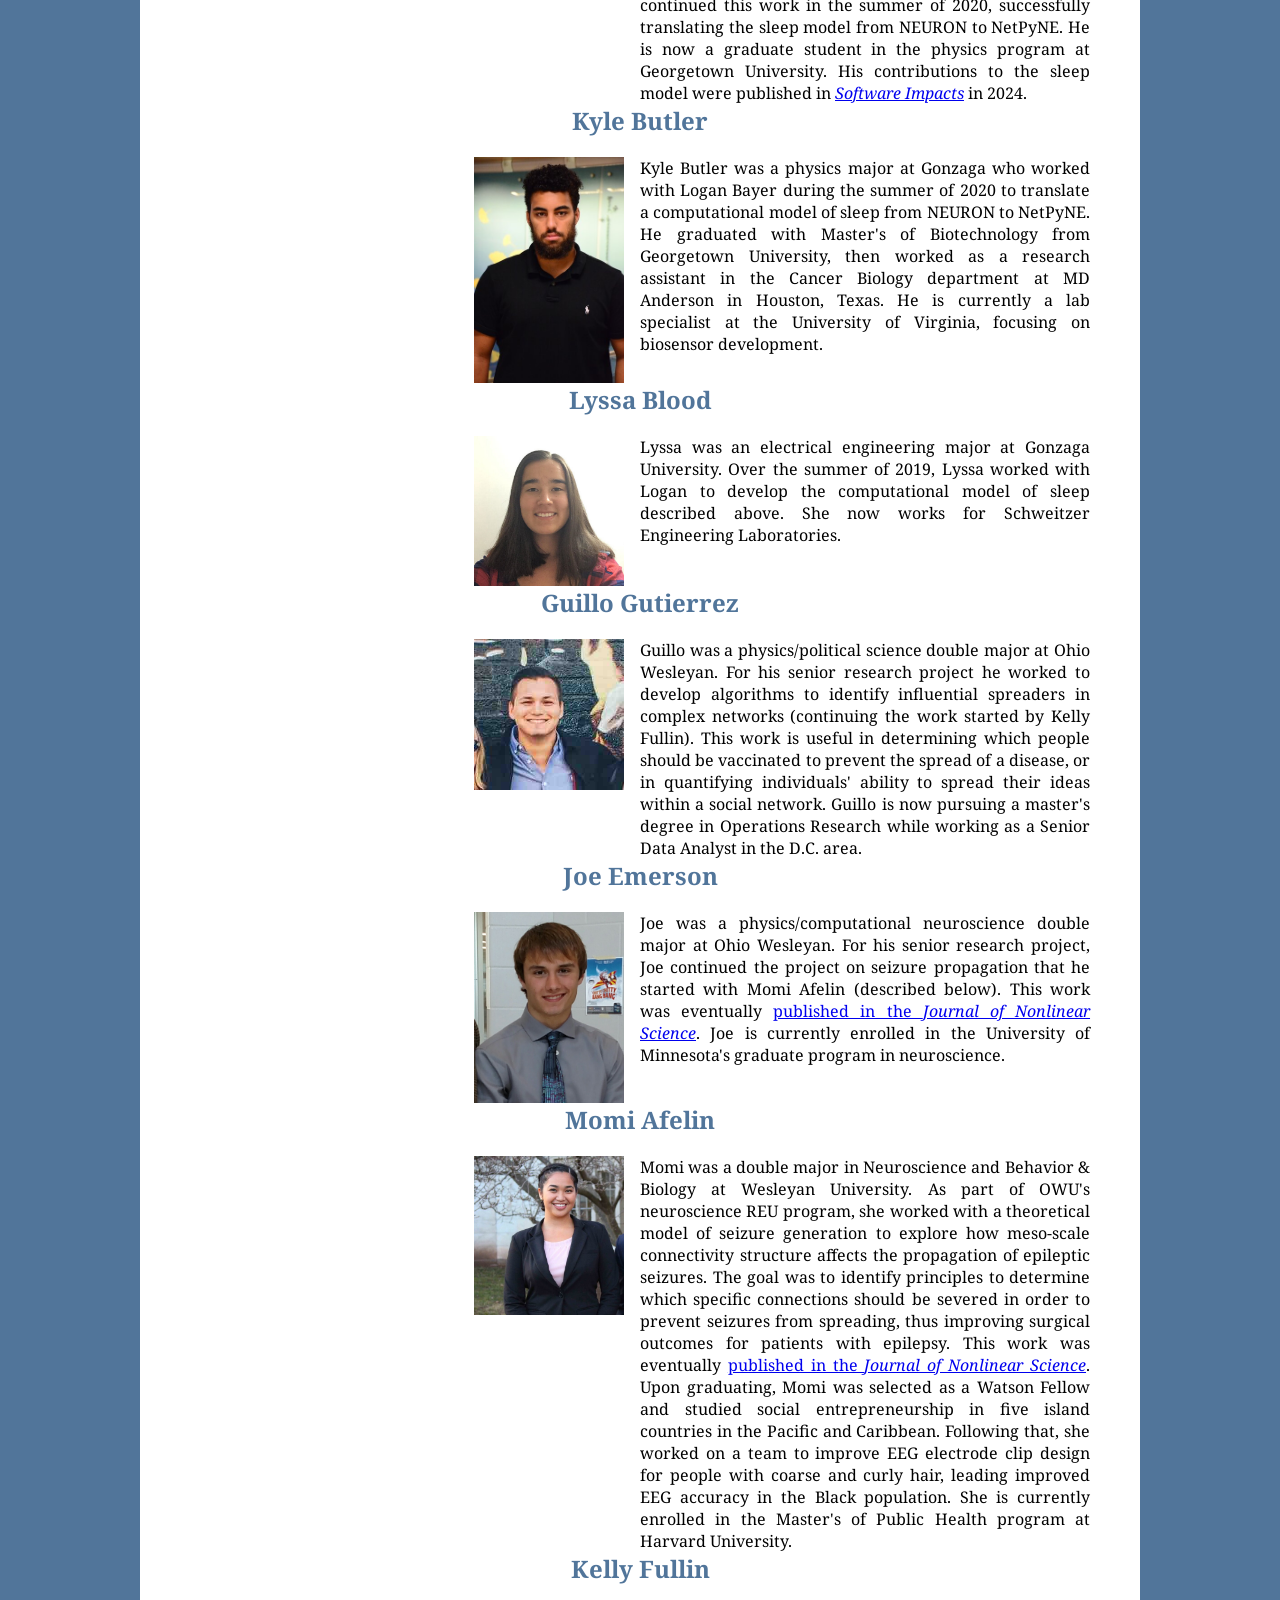
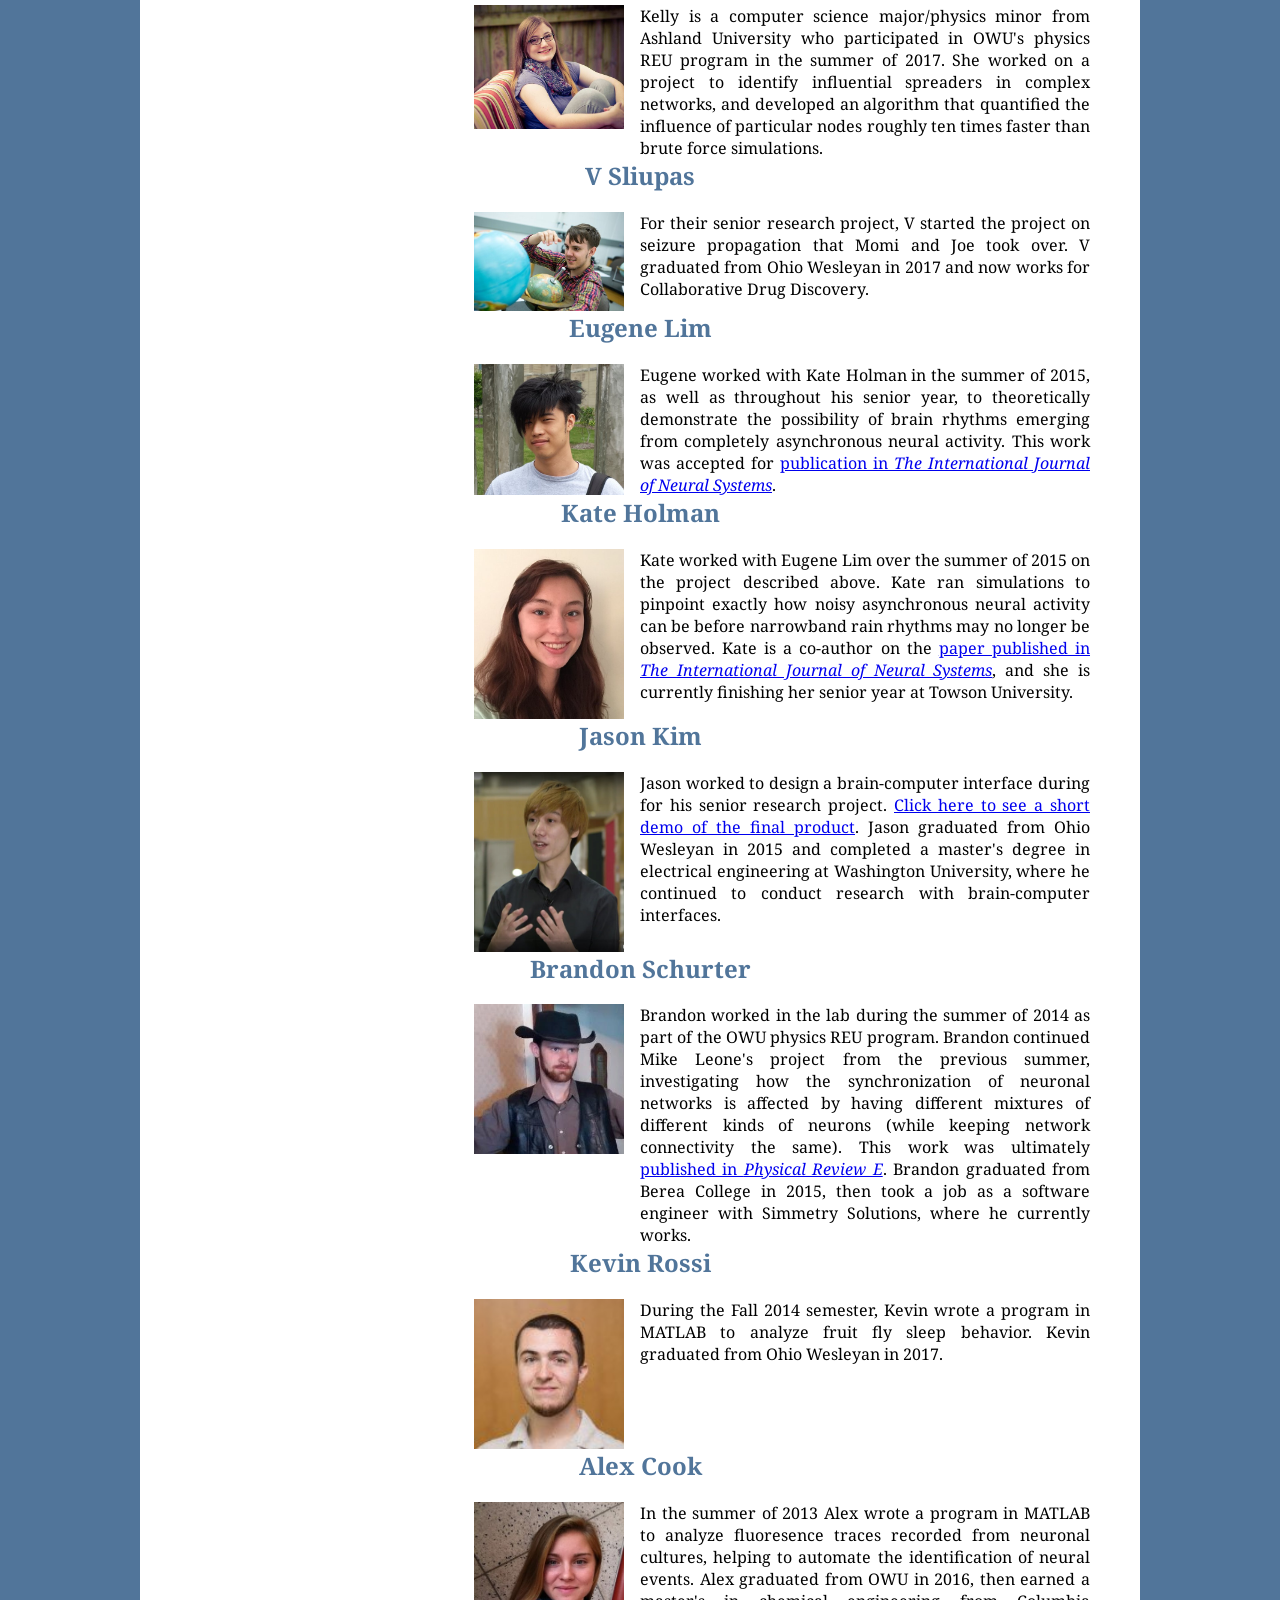
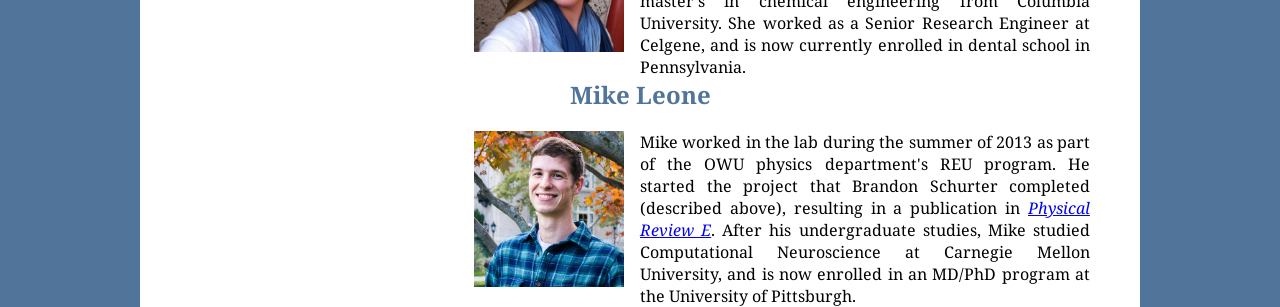
==== commit 5b3751ea: "testing git push again" ====
--- a/research/research_people.html
+++ b/research/research_people.html
@@ -316,7 +316,7 @@
 							<img src="people_img/kate_holman.JPG" alt="" />
 						</div>
 						<div class="textright">
-							ate worked with Eugene Lim over the summer of 2015 on the project described above. Kate ran simulations to
+							Kate worked with Eugene Lim over the summer of 2015 on the project described above. Kate ran simulations to
 							pinpoint exactly how noisy asynchronous neural activity can be before narrowband rain rhythms may no longer be observed. 
 							Kate is a co-author on the <a href="http://www.worldscientific.com/doi/abs/10.1142/S0129065716500490" target="_blank">paper published 
 							in <i>The International Journal of Neural Systems</i></a>, and she is 
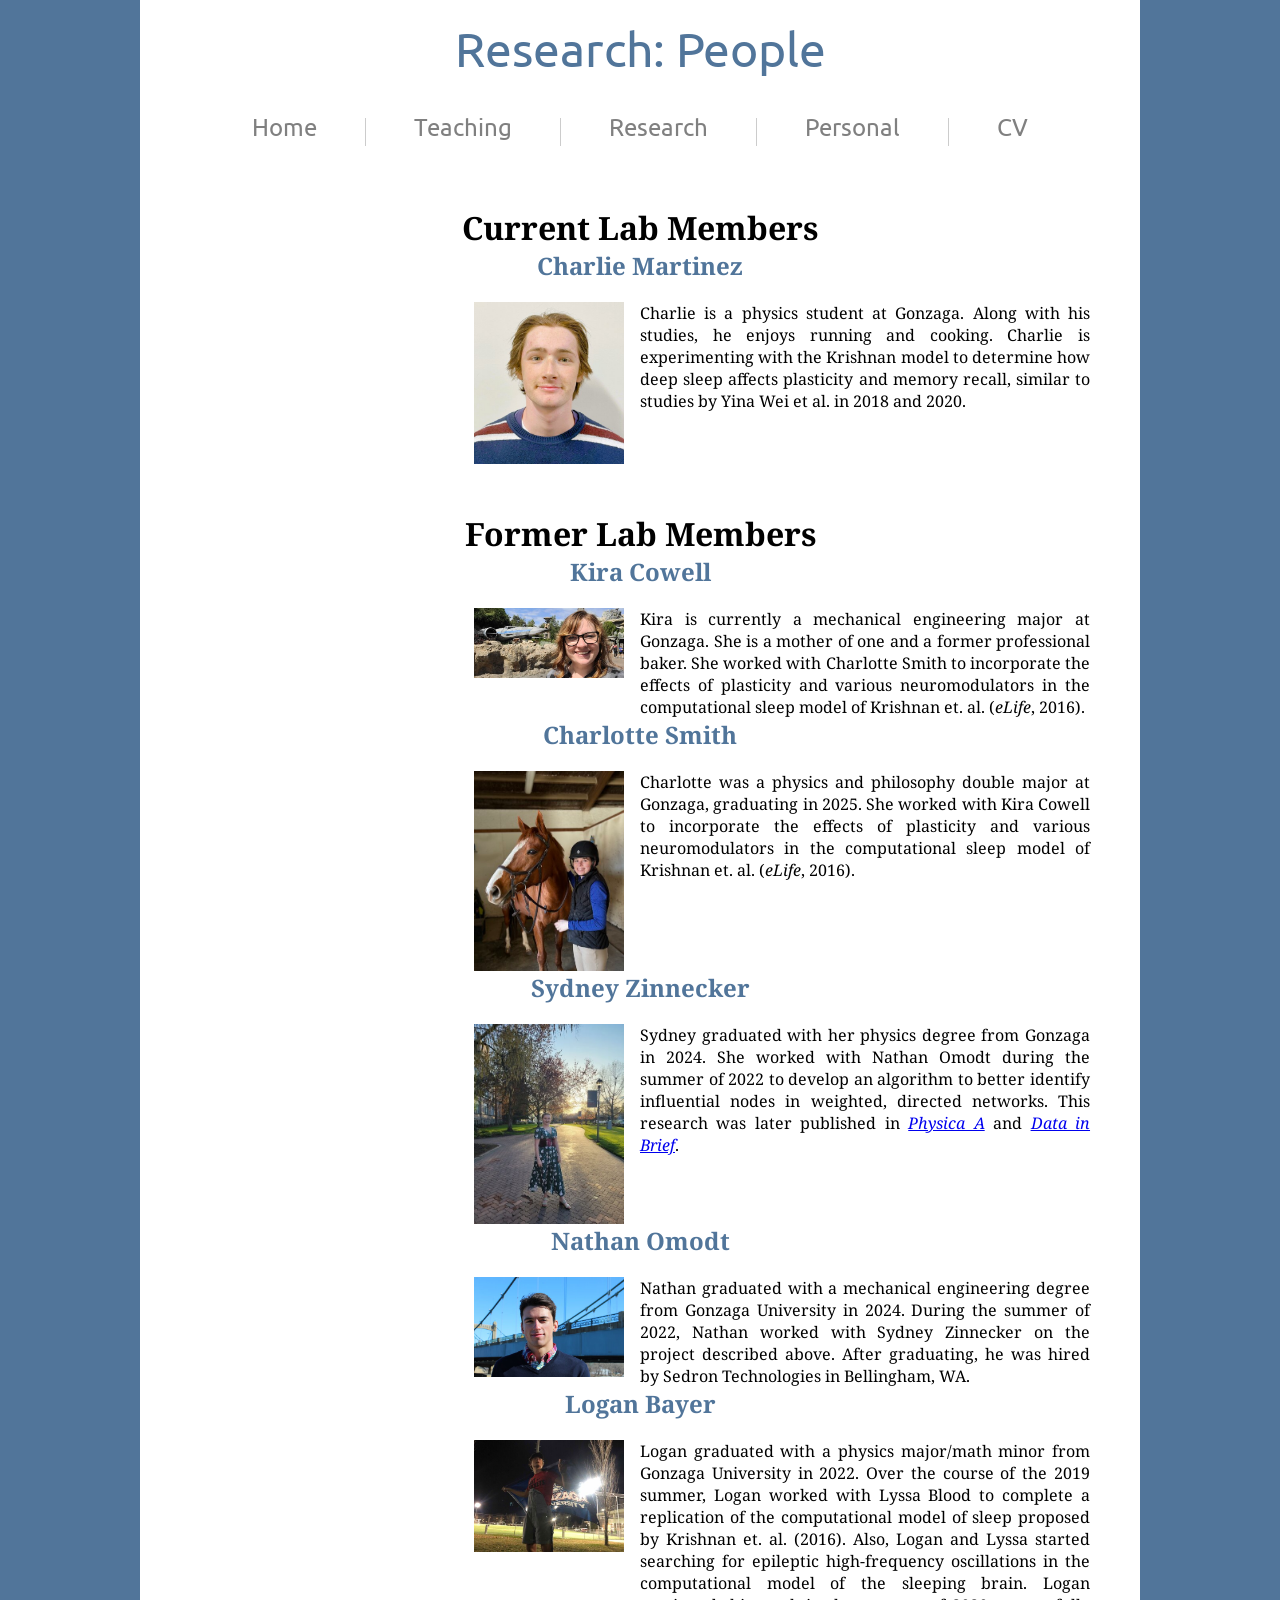
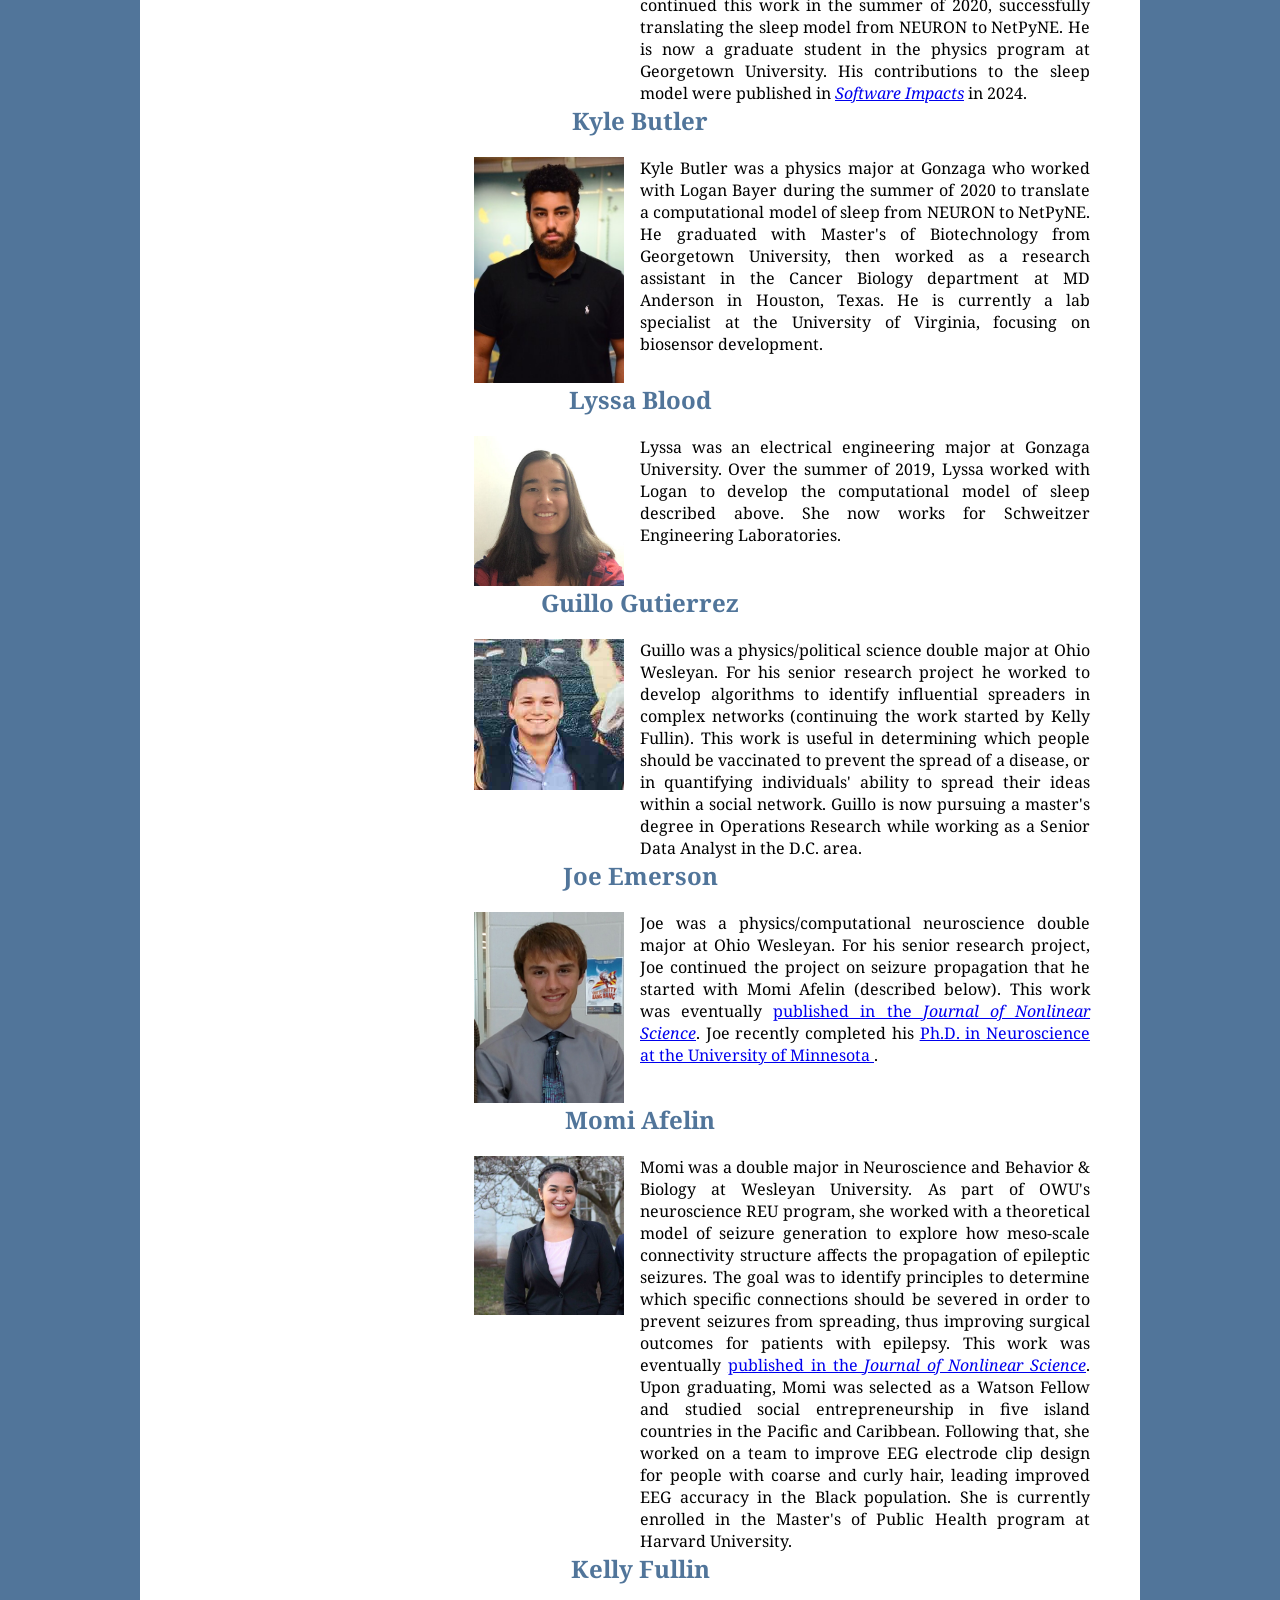
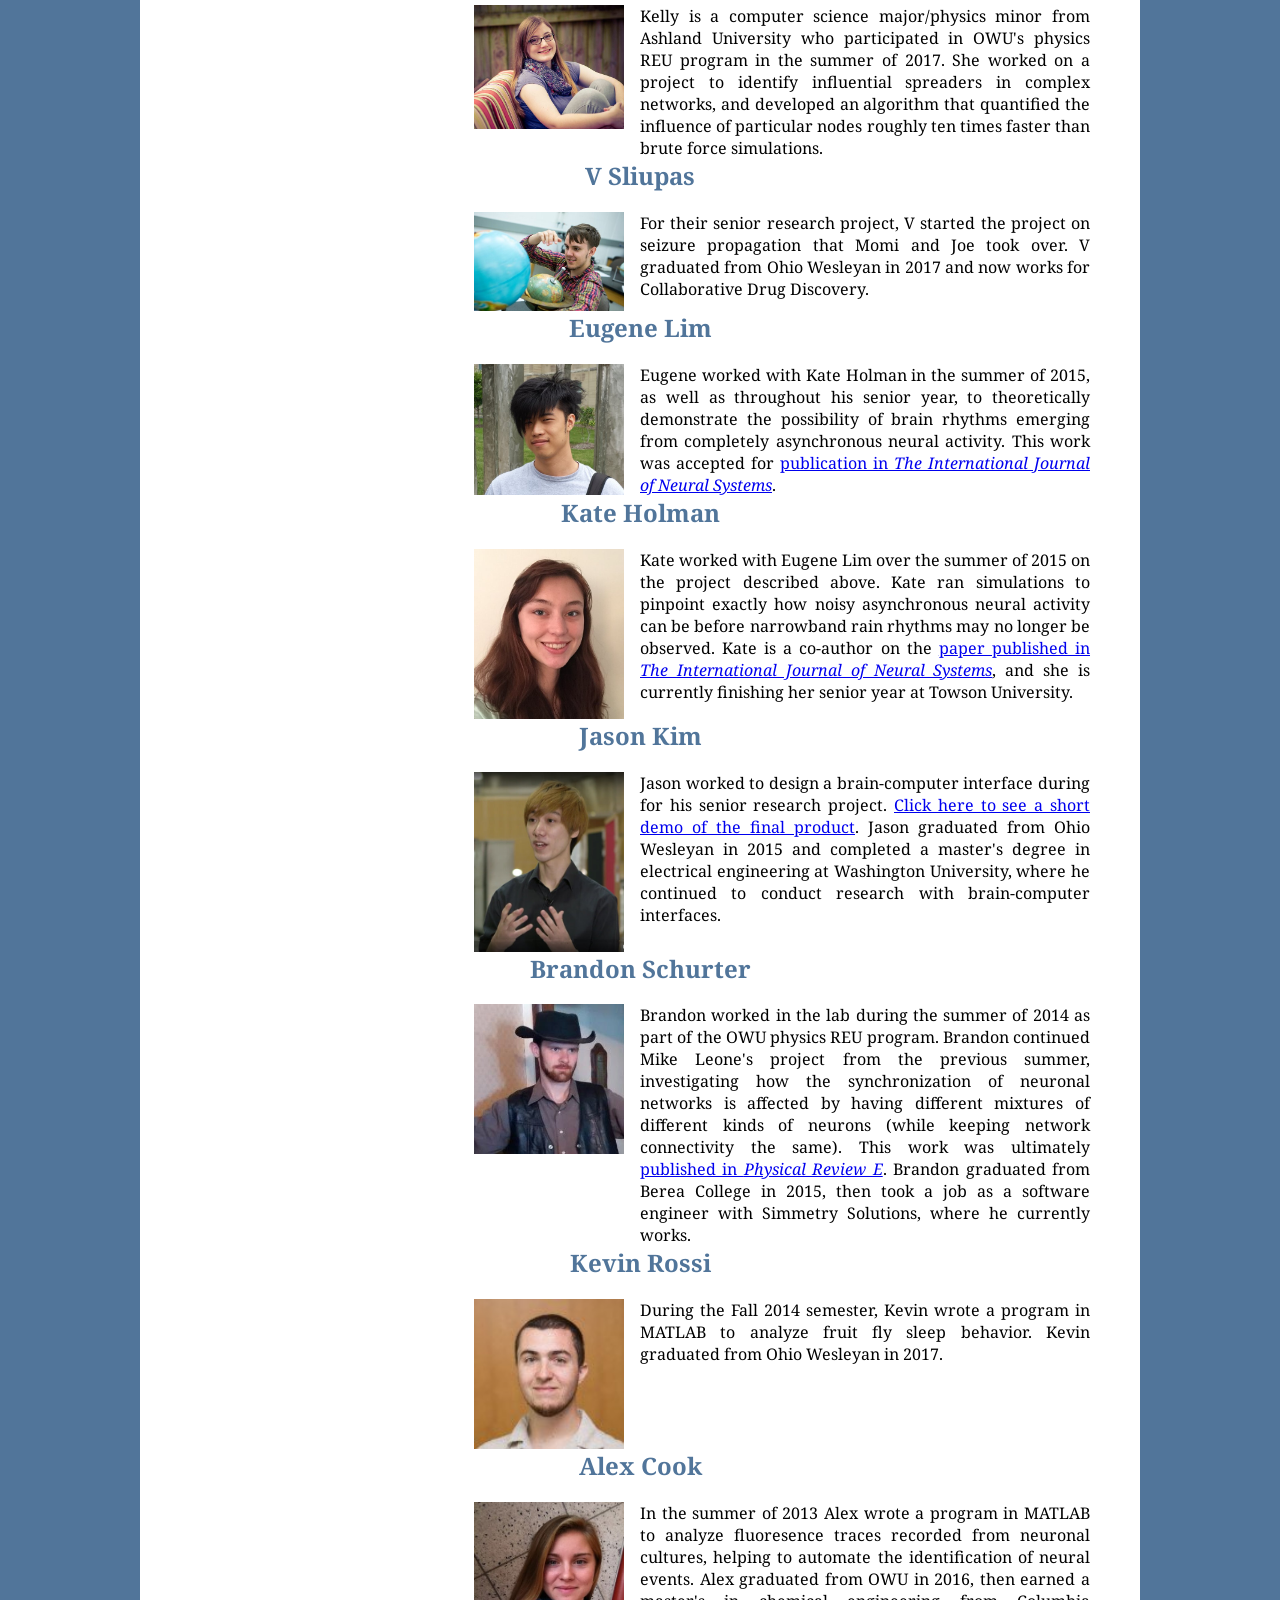
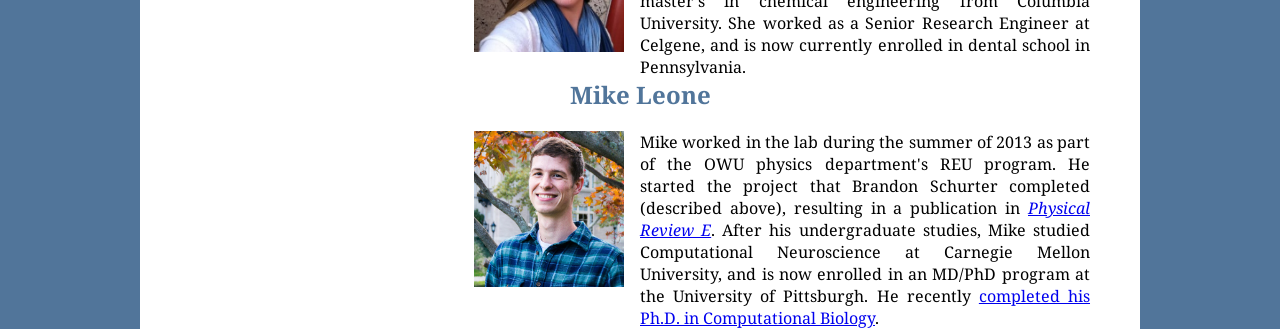
==== commit 8773e91b: "updated Leone and Emerson research bios" ====
--- a/research/research_people.html
+++ b/research/research_people.html
@@ -238,8 +238,7 @@
 							Joe was a physics/computational neuroscience double major at Ohio Wesleyan. For his senior research project, Joe
 							continued the project on seizure propagation that he started with Momi Afelin (described below). This work was eventually
 							<a href="https://link.springer.com/article/10.1007/s00332-019-09545-4" target="_blank">published in the <i>Journal of Nonlinear Science</i></a>. 
-							Joe is currently enrolled in the University of Minnesota's
-							graduate program in neuroscience.
+							Joe recently completed his <a href="https://www.neuroscience.umn.edu/people/joseph-emerson" target="_blank">Ph.D. in Neuroscience at the University of Minnesota </a>.
 						</div>
 				</div>
 				
@@ -413,8 +412,9 @@
 							project that Brandon Schurter completed (described above), resulting in a publication in 
 							<a href="http://journals.aps.org/pre/abstract/10.1103/PhysRevE.91.032813" target="_blank"><i>Physical Review E</i></a>.
 							After his undergraduate studies, Mike studied Computational Neuroscience at Carnegie Mellon University, and is
-							now enrolled in an MD/PhD program at the University of Pittsburgh.
-						</div>
+							now enrolled in an MD/PhD program at the University of Pittsburgh. 
+							He recently <a href="https://www.cmu.edu/compbio/news/2025/mike-leone-thesis-defense.html" target="_blank"> completed his Ph.D. in Computational Biology</a>.
+							</div>
 				</div> 
 
 			</div>
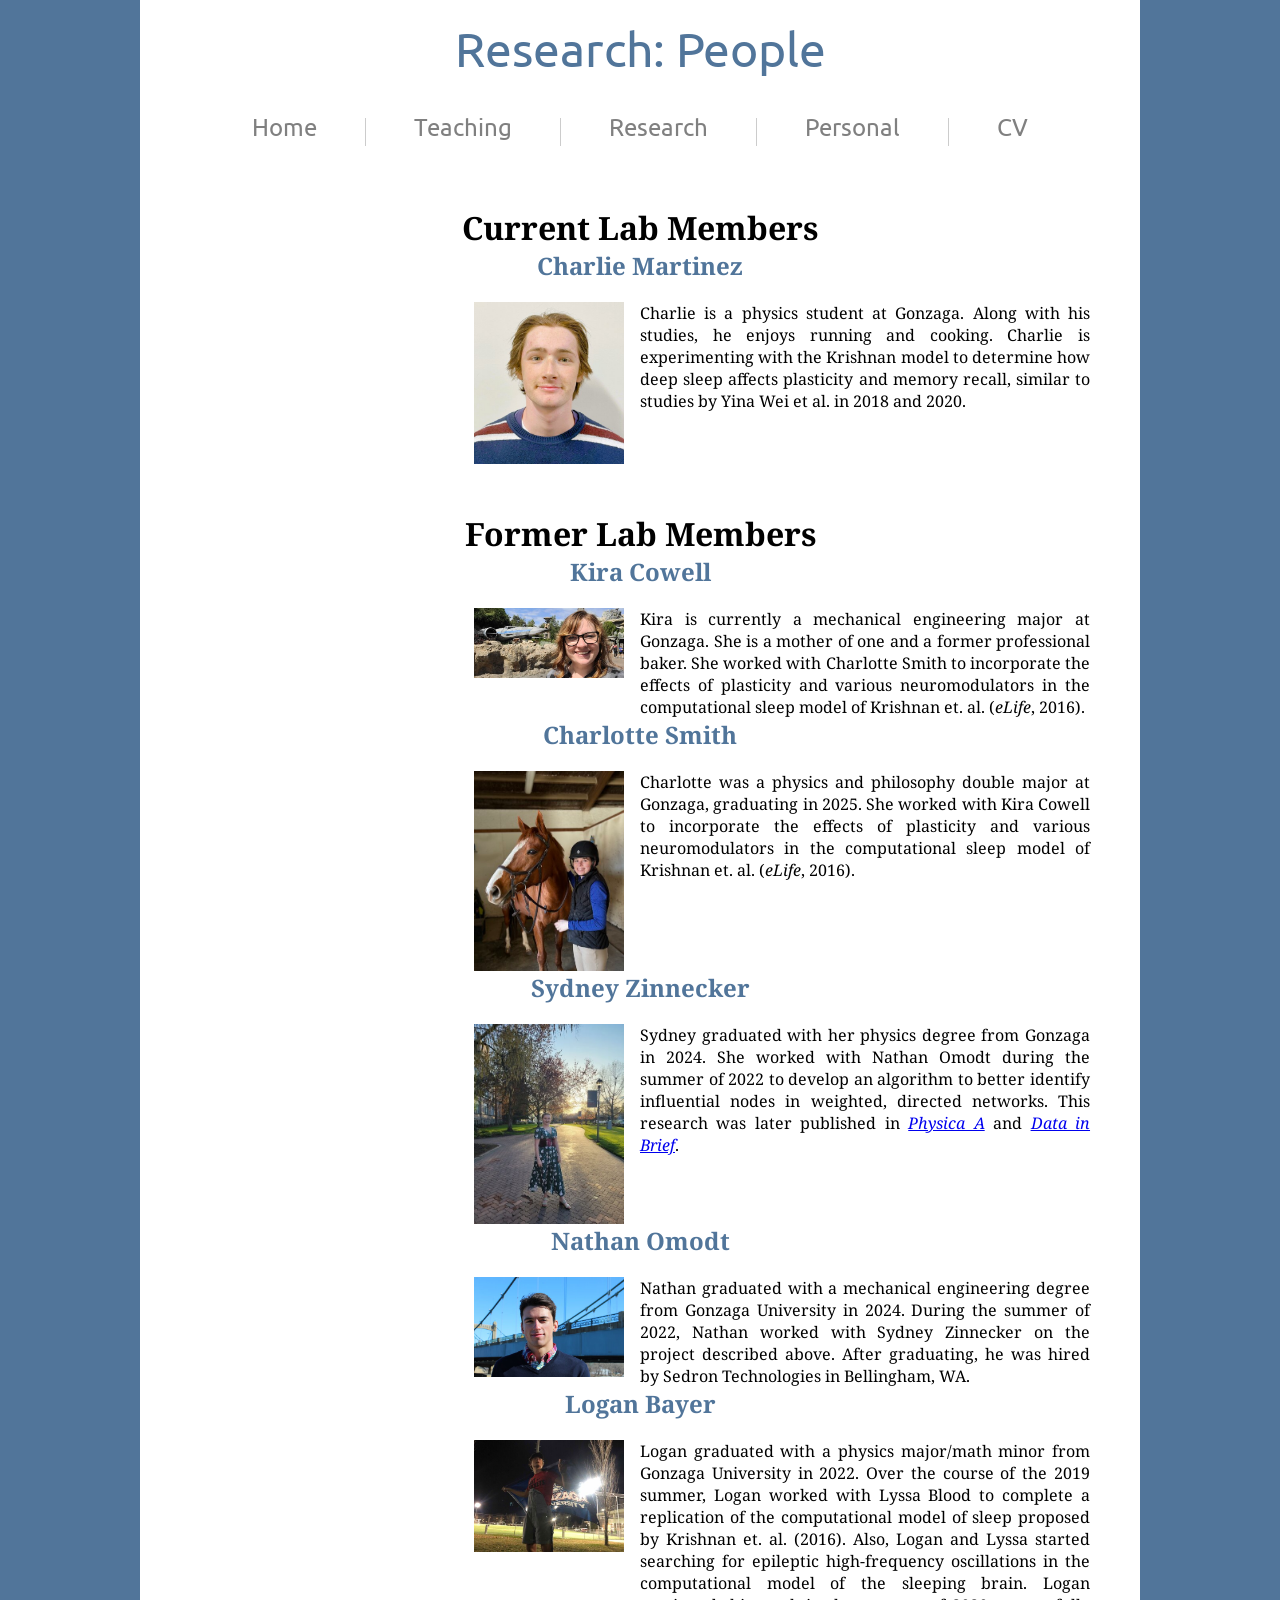
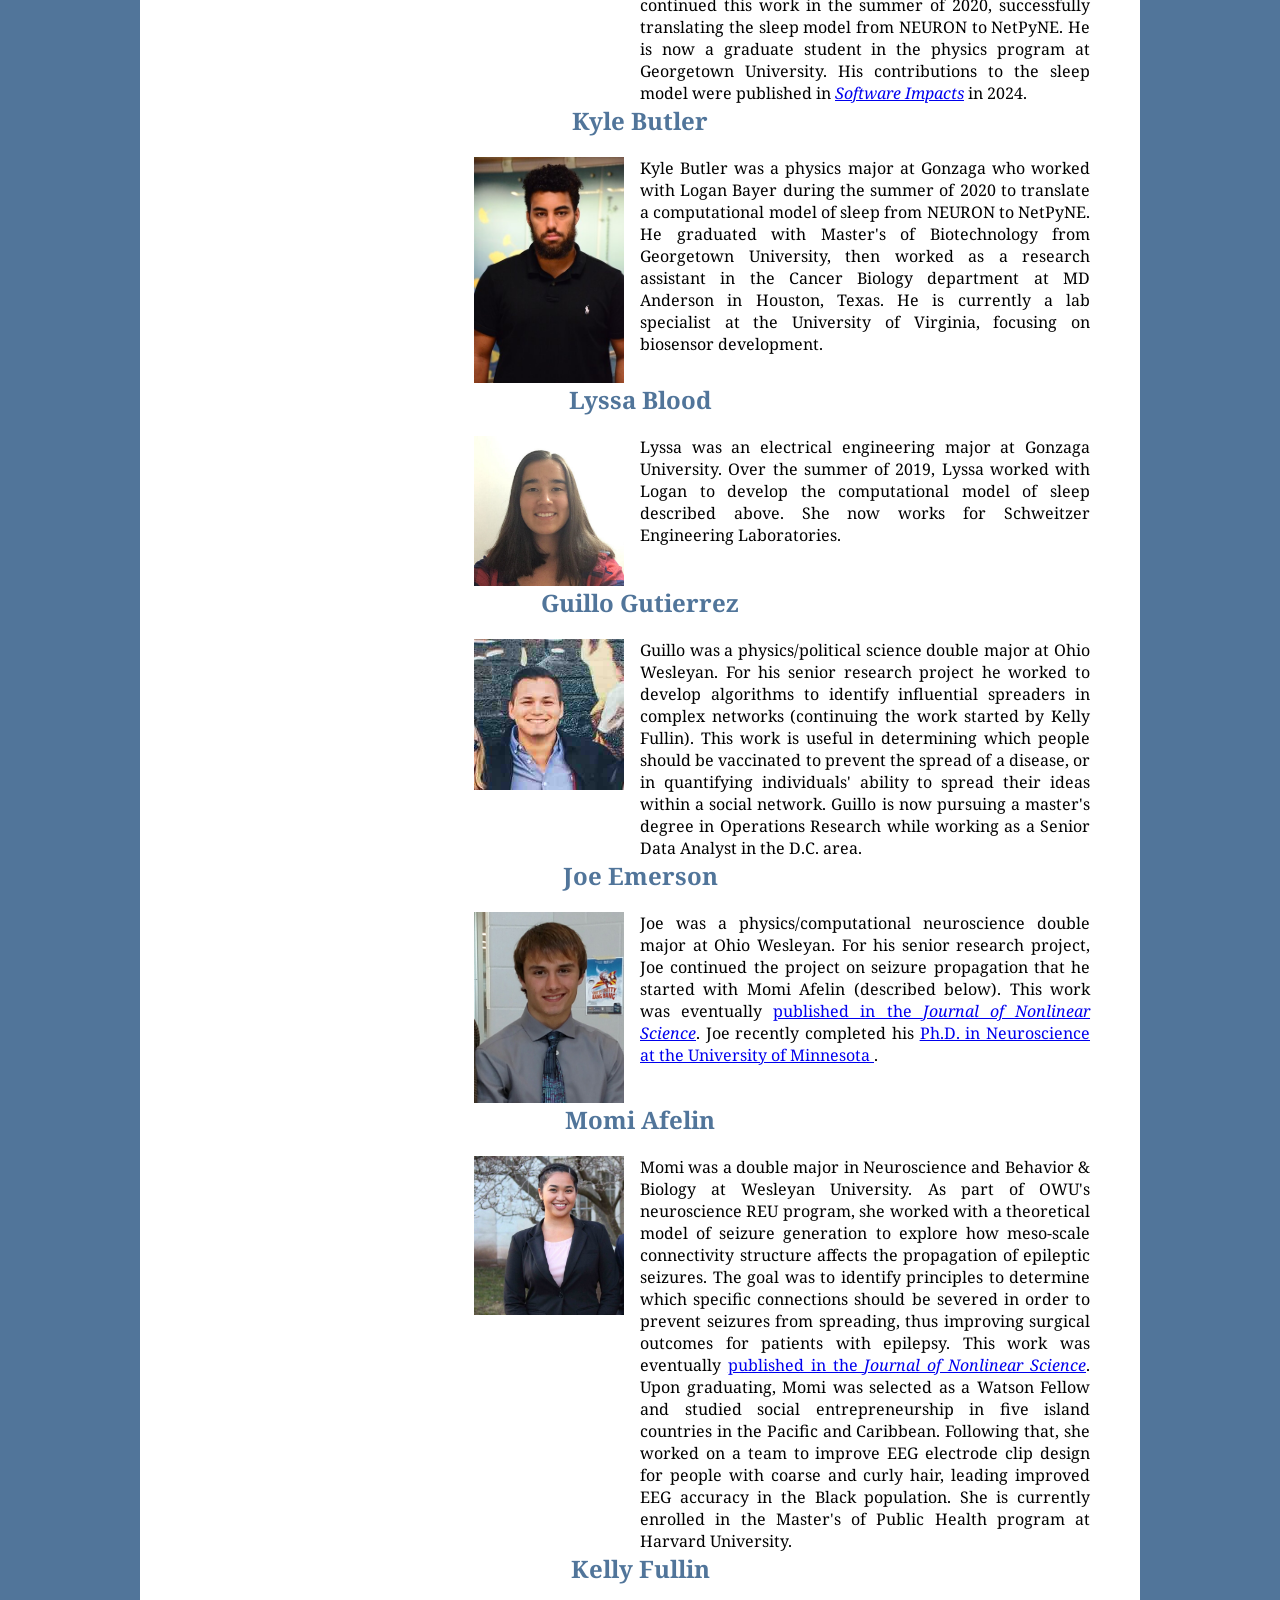
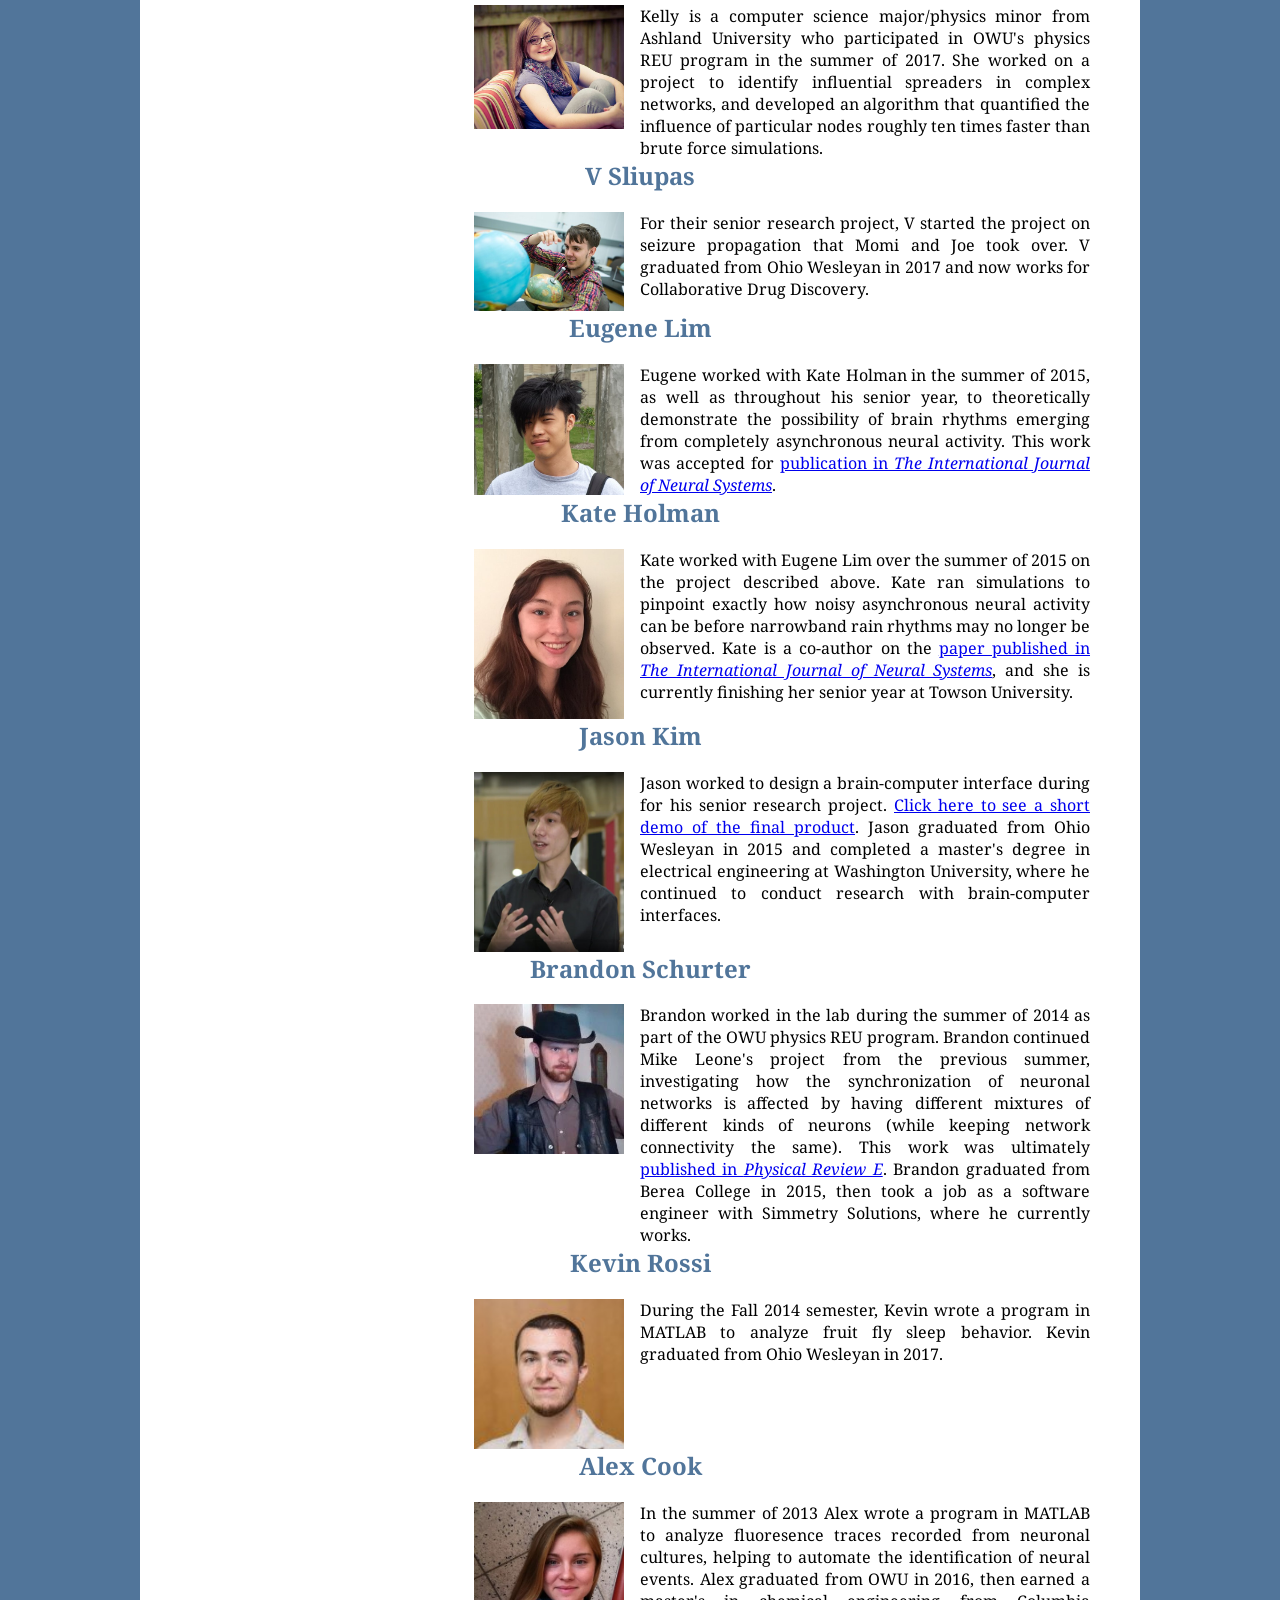
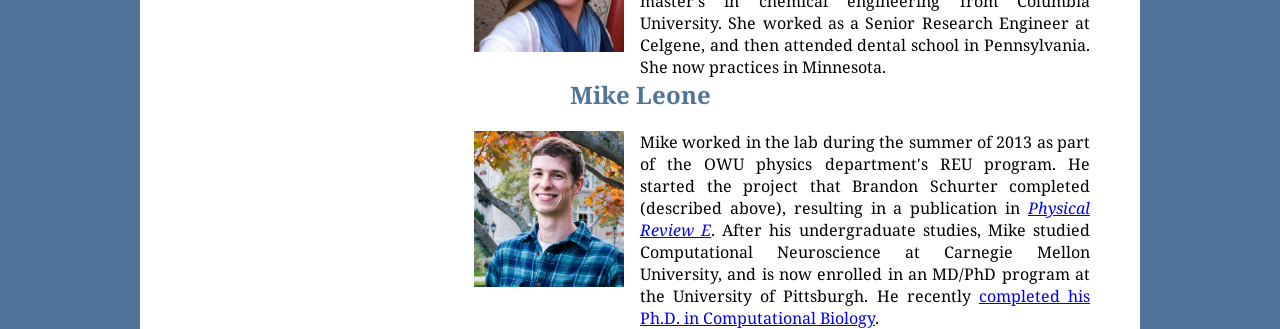
==== commit 9cd4caf8: "updated Alex Cook's research bio" ====
--- a/research/research_people.html
+++ b/research/research_people.html
@@ -395,8 +395,8 @@
 							In the summer of 2013 Alex wrote a program in MATLAB to analyze fluoresence traces recorded from neuronal cultures, helping
 							to automate	the identification of neural events.
 							Alex graduated from OWU in 2016, then earned a master's in chemical engineering from Columbia University. She
-							worked as a Senior Research Engineer at Celgene, and is now currently enrolled in dental school in Pennsylvania.
-							
+							worked as a Senior Research Engineer at Celgene, and then attended dental school in Pennsylvania. She now
+							practices in Minnesota.
 						</div>
 				</div>
 				
